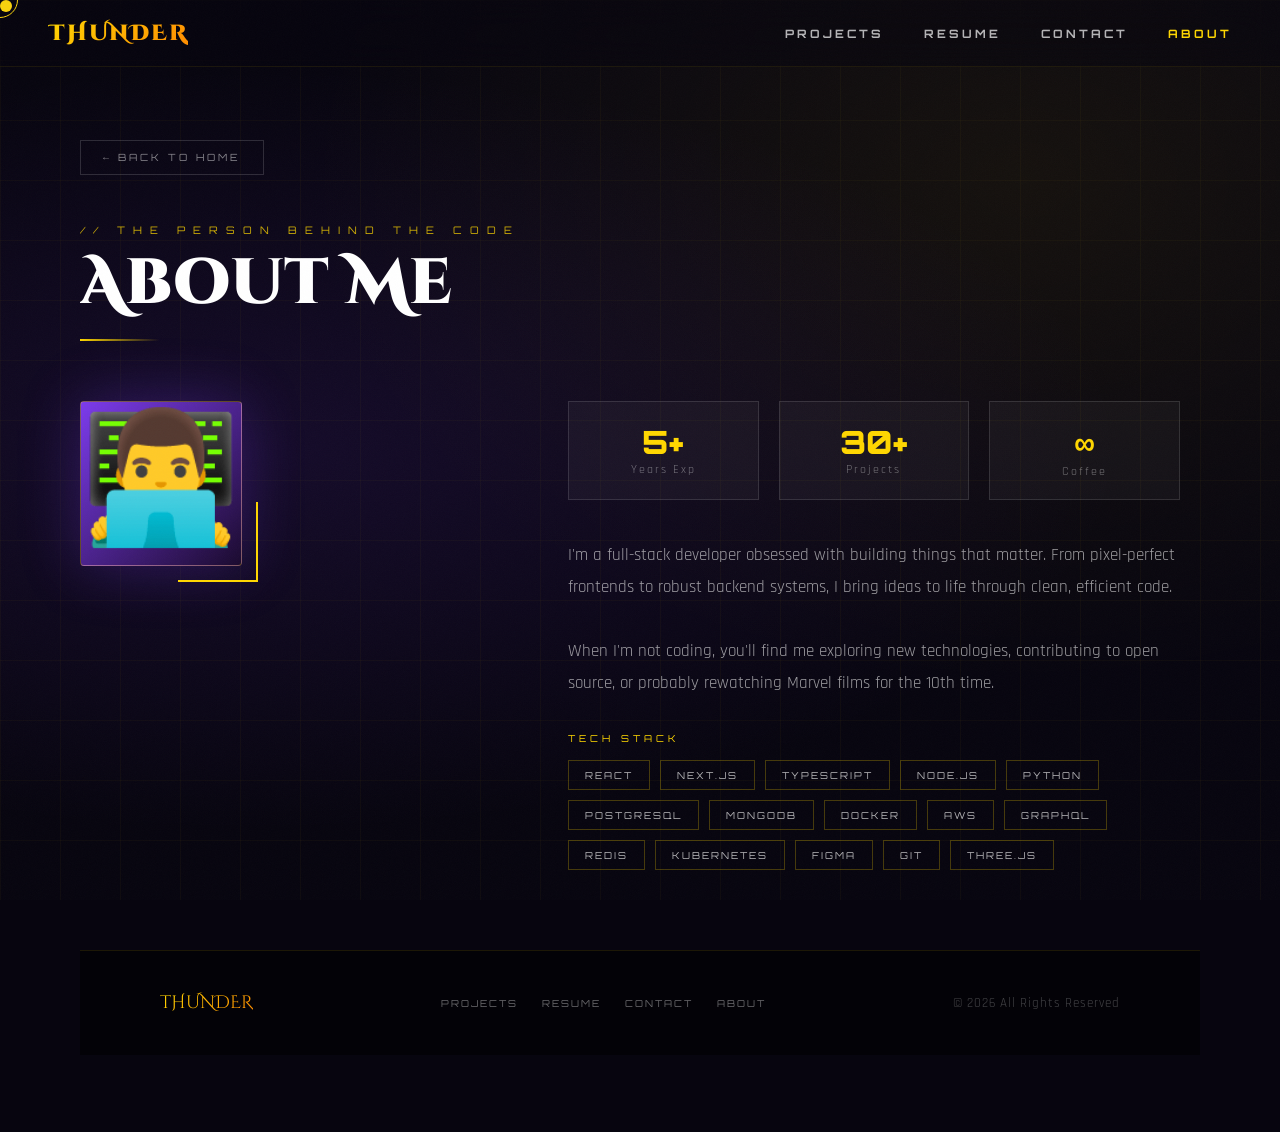
==== about.html @ c5c0a90f "change the name" ====
<!doctype html>
<html lang="en">
  <head>
    <meta charset="UTF-8" />
    <meta name="viewport" content="width=device-width, initial-scale=1.0" />
    <title>About | Amardeep Maurya</title>
    <link
      href="https://fonts.googleapis.com/css2?family=Cinzel+Decorative:wght@400;700;900&family=Rajdhani:wght@300;400;500;600;700&family=Orbitron:wght@400;700;900&display=swap"
      rel="stylesheet"
    />
    <link rel="stylesheet" href="style.css" />
  </head>

  <body>
    <div class="cursor" id="cursor"></div>
    <div class="cursor-ring" id="cursorRing"></div>

    <nav id="navbar" class="scrolled">
      <a href="index.html" class="nav-logo" style="text-decoration: none"
        >THUNDER</a
      >
      <ul class="nav-links visible" id="navLinks">
        <li><a href="projects.html">Projects</a></li>
        <li><a href="resume.html">Resume</a></li>
        <li><a href="contact.html">Contact</a></li>
        <li><a href="about.html" style="color: var(--gold)">About</a></li>
      </ul>
    </nav>

    <section
      id="section-about"
      class="page-section active"
      style="display: block; padding-top: 140px"
    >
      <div class="section-bg"></div>
      <a href="index.html" class="back-btn" style="text-decoration: none"
        >← Back to Home</a
      >
      <div class="section-header">
        <div class="section-eyebrow">// the person behind the code</div>
        <h1 class="section-title">About Me</h1>
        <div class="section-line"></div>
      </div>
      <div class="about-layout">
        <div>
          <div class="about-avatar-wrap">
            <div class="about-avatar">👨‍💻</div>
            <div class="about-avatar-deco"></div>
          </div>
        </div>
        <div>
          <div class="about-stats">
            <div class="stat-box">
              <div class="stat-number">5+</div>
              <div class="stat-label">Years Exp</div>
            </div>
            <div class="stat-box">
              <div class="stat-number">30+</div>
              <div class="stat-label">Projects</div>
            </div>
            <div class="stat-box">
              <div class="stat-number">∞</div>
              <div class="stat-label">Coffee</div>
            </div>
          </div>
          <p class="about-bio">
            I'm a full-stack developer obsessed with building things that
            matter. From pixel-perfect frontends to robust backend systems, I
            bring ideas to life through clean, efficient code.<br /><br />
            When I'm not coding, you'll find me exploring new technologies,
            contributing to open source, or probably rewatching Marvel films for
            the 10th time.
          </p>
          <div
            style="
              font-family: &quot;Orbitron&quot;, monospace;
              font-size: 0.6rem;
              letter-spacing: 4px;
              color: var(--gold);
              text-transform: uppercase;
              margin-bottom: 16px;
            "
          >
            Tech Stack
          </div>
          <div class="skills-grid">
            <span class="skill-pill">React</span>
            <span class="skill-pill">Next.js</span>
            <span class="skill-pill">TypeScript</span>
            <span class="skill-pill">Node.js</span>
            <span class="skill-pill">Python</span>
            <span class="skill-pill">PostgreSQL</span>
            <span class="skill-pill">MongoDB</span>
            <span class="skill-pill">Docker</span>
            <span class="skill-pill">AWS</span>
            <span class="skill-pill">GraphQL</span>
            <span class="skill-pill">Redis</span>
            <span class="skill-pill">Kubernetes</span>
            <span class="skill-pill">Figma</span>
            <span class="skill-pill">Git</span>
            <span class="skill-pill">Three.js</span>
          </div>
        </div>
      </div>
      <footer style="margin-top: 80px">
        <span class="footer-logo">THUNDER</span>
        <ul class="footer-links">
          <li><a href="projects.html">Projects</a></li>
          <li><a href="resume.html">Resume</a></li>
          <li><a href="contact.html">Contact</a></li>
          <li><a href="about.html">About</a></li>
        </ul>
        <span class="footer-copy">© 2026 All Rights Reserved</span>
      </footer>
    </section>

    <script src="script.js"></script>
  </body>
</html>
---- style.css ----
﻿
  :root {
    --gold: #ffd700;
    --blue: #4fc3f7;
    --purple: #7c3aed;
    --deep-purple: #1a0a2e;
    --red: #ff4444;
    --bg: #07050f;
    --glass: rgba(255,255,255,0.04);
    --glass-border: rgba(255,255,255,0.12);
  }

  * { margin: 0; padding: 0; box-sizing: border-box; }

  html { scroll-behavior: smooth; }

  body {
    background: var(--bg);
    color: #fff;
    font-family: 'Rajdhani', sans-serif;
    overflow-x: hidden;
    cursor: default;
  }

  /* ── CUSTOM CURSOR ── */
  .cursor {
    width: 12px; height: 12px;
    background: var(--gold);
    border-radius: 50%;
    position: fixed;
    pointer-events: none;
    z-index: 99999;
    transition: transform 0.1s;
    mix-blend-mode: difference;
  }
  .cursor-ring {
    width: 36px; height: 36px;
    border: 1px solid var(--gold);
    border-radius: 50%;
    position: fixed;
    pointer-events: none;
    z-index: 99998;
    transition: all 0.15s ease;
    mix-blend-mode: difference;
  }

  /* â”€â”€ NAVBAR â”€â”€ */
  nav {
    position: fixed;
    top: 0; left: 0; right: 0;
    z-index: 1000;
    display: flex;
    align-items: center;
    justify-content: space-between;
    padding: 18px 48px;
    background: rgba(7,5,15,0.5);
    backdrop-filter: blur(16px);
    border-bottom: 1px solid rgba(255,215,0,0.08);
    transition: all 0.4s;
  }
  nav.scrolled {
    background: rgba(7,5,15,0.92);
    border-bottom-color: rgba(255,215,0,0.2);
  }
  .nav-logo {
    font-family: 'Cinzel Decorative', serif;
    font-size: 1.4rem;
    font-weight: 900;
    background: linear-gradient(135deg, var(--gold), #ff8c00);
    -webkit-background-clip: text;
    -webkit-text-fill-color: transparent;
    letter-spacing: 2px;
    text-decoration: none;
  }
  .nav-links {
    display: flex;
    gap: 40px;
    list-style: none;
    opacity: 0;
    transition: opacity 0.8s ease;
  }
  .nav-links.visible { opacity: 1; }
  .nav-links a {
    font-family: 'Orbitron', monospace;
    font-size: 0.72rem;
    font-weight: 700;
    color: rgba(255,255,255,0.7);
    text-decoration: none;
    letter-spacing: 3px;
    text-transform: uppercase;
    position: relative;
    transition: color 0.3s;
  }
  .nav-links a::after {
    content: '';
    position: absolute;
    bottom: -4px; left: 0;
    width: 0; height: 1px;
    background: var(--gold);
    transition: width 0.3s;
  }
  .nav-links a:hover { color: var(--gold); }
  .nav-links a:hover::after { width: 100%; }

  /* â”€â”€ HERO SECTION â”€â”€ */
  #hero {
    position: relative;
    width: 100vw;
    height: 100vh;
    overflow: hidden;
    display: flex;
    align-items: center;
    justify-content: center;
  }

  /* Video layers */
  .video-layer {
    position: absolute;
    inset: 0;
    width: 100%;
    height: 100%;
    object-fit: cover;
    object-position: center;
  }
  #vid1 { z-index: 1; opacity: 1; transition: opacity 0.3s; }
  #vid2 { z-index: 2; opacity: 0; transition: opacity 0.3s; }

  /* Dark overlay on video */
  .hero-overlay {
    position: absolute;
    inset: 0;
    z-index: 3;
    background: linear-gradient(
      to bottom,
      rgba(7,5,15,0.3) 0%,
      rgba(7,5,15,0.1) 40%,
      rgba(7,5,15,0.6) 100%
    );
  }

  /* Lightning particles in background */
  #particles-canvas {
    position: absolute;
    inset: 0;
    z-index: 4;
    pointer-events: none;
    opacity: 0.4;
  }

  /* AWAKEN button */
  .awaken-wrap {
    position: absolute;
    z-index: 10;
    display: flex;
    flex-direction: column;
    align-items: center;
    gap: 20px;
    transition: opacity 0.5s, transform 0.5s;
  }
  .awaken-wrap.hidden {
    opacity: 0;
    pointer-events: none;
    transform: scale(0.9);
  }

  .awaken-btn {
    font-family: 'Cinzel Decorative', serif;
    font-size: 1.1rem;
    font-weight: 900;
    letter-spacing: 8px;
    text-transform: uppercase;
    color: var(--gold);
    background: transparent;
    border: 2px solid var(--gold);
    padding: 18px 52px;
    cursor: pointer;
    position: relative;
    overflow: hidden;
    transition: all 0.3s;
    clip-path: polygon(12px 0%, 100% 0%, calc(100% - 12px) 100%, 0% 100%);
  }
  .awaken-btn::before {
    content: '';
    position: absolute;
    inset: 0;
    background: var(--gold);
    transform: scaleX(0);
    transform-origin: left;
    transition: transform 0.3s ease;
    z-index: -1;
  }
  .awaken-btn:hover::before { transform: scaleX(1); }
  .awaken-btn:hover { color: #000; }

  /* Pulsing glow on button */
  @keyframes btnGlow {
    0%, 100% { box-shadow: 0 0 10px var(--gold), 0 0 30px rgba(255,215,0,0.3); }
    50% { box-shadow: 0 0 25px var(--gold), 0 0 60px rgba(255,215,0,0.5), 0 0 100px rgba(255,215,0,0.2); }
  }
  .awaken-btn { animation: btnGlow 2s ease-in-out infinite; }

  .awaken-label {
    font-family: 'Orbitron', monospace;
    font-size: 0.65rem;
    letter-spacing: 6px;
    color: rgba(255,255,255,0.4);
    text-transform: uppercase;
  }

  /* Screen flash overlay */
  #flash {
    position: fixed;
    inset: 0;
    z-index: 9999;
    background: white;
    opacity: 0;
    pointer-events: none;
    transition: opacity 0.05s;
  }

  /* Shockwave rings */
  .shockwave {
    position: absolute;
    z-index: 8;
    border-radius: 50%;
    border: 3px solid var(--gold);
    width: 10px; height: 10px;
    left: 50%; top: 70%;
    transform: translate(-50%, -50%) scale(0);
    opacity: 1;
    pointer-events: none;
  }

  /* â”€â”€ NAVIGATION BOXES â”€â”€ */
  #nav-boxes {
    position: absolute;
    z-index: 9;
    display: grid;
    grid-template-columns: 1fr 1fr;
    gap: 20px;
    padding: 20px;
    max-width: 680px;
    width: 90%;
    opacity: 0;
    transform: scale(0.6);
    pointer-events: none;
    transition: all 0s;
  }
  #nav-boxes.revealed {
    opacity: 1;
    transform: scale(1);
    pointer-events: all;
    transition: opacity 0.6s ease, transform 0.6s cubic-bezier(0.34,1.56,0.64,1);
  }

  .nav-box {
    background: rgba(7,5,15,0.7);
    border: 1px solid rgba(255,215,0,0.25);
    backdrop-filter: blur(20px);
    padding: 36px 24px;
    display: flex;
    flex-direction: column;
    align-items: center;
    gap: 16px;
    cursor: pointer;
    position: relative;
    overflow: hidden;
    clip-path: polygon(16px 0%, 100% 0%, calc(100% - 16px) 100%, 0% 100%);
    transition: all 0.3s ease;
    transform: translateY(0) scale(1);
    opacity: 0;
  }
  .nav-box.pop {
    opacity: 1;
    animation: boxPop 0.5s cubic-bezier(0.34,1.56,0.64,1) forwards;
  }
  @keyframes boxPop {
    0% { transform: scale(0) rotate(-10deg); opacity: 0; }
    60% { transform: scale(1.08) rotate(2deg); opacity: 1; }
    100% { transform: scale(1) rotate(0deg); opacity: 1; }
  }
  .nav-box::before {
    content: '';
    position: absolute;
    inset: 0;
    background: linear-gradient(135deg, rgba(255,215,0,0.08), transparent);
    opacity: 0;
    transition: opacity 0.3s;
  }
  .nav-box:hover::before { opacity: 1; }
  .nav-box:hover {
    border-color: var(--gold);
    box-shadow: 0 0 30px rgba(255,215,0,0.2), inset 0 0 30px rgba(255,215,0,0.05);
    transform: translateY(-4px) scale(1.02);
  }
  .nav-box:active { transform: scale(0.97); }

  .box-icon {
    font-size: 2.4rem;
    filter: drop-shadow(0 0 8px var(--gold));
  }
  .box-title {
    font-family: 'Cinzel Decorative', serif;
    font-size: 1rem;
    font-weight: 700;
    letter-spacing: 3px;
    color: var(--gold);
    text-transform: uppercase;
  }
  .box-desc {
    font-family: 'Rajdhani', sans-serif;
    font-size: 0.8rem;
    color: rgba(255,255,255,0.45);
    letter-spacing: 1px;
    text-align: center;
  }

  /* Corner accents on boxes */
  .nav-box .corner {
    position: absolute;
    width: 12px; height: 12px;
    border-color: var(--gold);
    border-style: solid;
    opacity: 0.6;
  }
  .nav-box .corner.tl { top: 6px; left: 6px; border-width: 2px 0 0 2px; }
  .nav-box .corner.br { bottom: 6px; right: 6px; border-width: 0 2px 2px 0; }

  /* â”€â”€ PAGE SECTIONS â”€â”€ */
  .page-section {
    display: none;
    min-height: 100vh;
    padding: 120px 80px 80px;
    position: relative;
  }
  .page-section.active { display: block; }

  .section-bg {
    position: fixed;
    inset: 0;
    z-index: -1;
    background: radial-gradient(ellipse at 20% 50%, rgba(124,58,237,0.12) 0%, transparent 60%),
                radial-gradient(ellipse at 80% 20%, rgba(255,215,0,0.06) 0%, transparent 50%),
                var(--bg);
  }

  /* Grid lines background */
  .section-bg::before {
    content: '';
    position: absolute;
    inset: 0;
    background-image:
      linear-gradient(rgba(255,215,0,0.03) 1px, transparent 1px),
      linear-gradient(90deg, rgba(255,215,0,0.03) 1px, transparent 1px);
    background-size: 60px 60px;
  }

  .section-header {
    margin-bottom: 60px;
  }
  .section-eyebrow {
    font-family: 'Orbitron', monospace;
    font-size: 0.65rem;
    letter-spacing: 8px;
    color: var(--gold);
    text-transform: uppercase;
    margin-bottom: 12px;
    opacity: 0.8;
  }
  .section-title {
    font-family: 'Cinzel Decorative', serif;
    font-size: clamp(2rem, 5vw, 4rem);
    font-weight: 900;
    background: linear-gradient(135deg, #fff 40%, rgba(255,255,255,0.4));
    -webkit-background-clip: text;
    -webkit-text-fill-color: transparent;
    line-height: 1.1;
  }
  .section-line {
    width: 80px; height: 2px;
    background: linear-gradient(90deg, var(--gold), transparent);
    margin-top: 20px;
  }

  /* â”€â”€ PROJECTS â”€â”€ */
  .projects-grid {
    display: grid;
    grid-template-columns: repeat(auto-fill, minmax(320px, 1fr));
    gap: 28px;
  }
  .project-card {
    background: var(--glass);
    border: 1px solid var(--glass-border);
    padding: 32px;
    position: relative;
    overflow: hidden;
    transition: all 0.3s ease;
    clip-path: polygon(0 0, calc(100% - 20px) 0, 100% 20px, 100% 100%, 20px 100%, 0 calc(100% - 20px));
  }
  .project-card::before {
    content: '';
    position: absolute;
    top: 0; left: 0;
    width: 100%; height: 3px;
    background: linear-gradient(90deg, var(--gold), var(--purple));
    transform: scaleX(0);
    transform-origin: left;
    transition: transform 0.4s;
  }
  .project-card:hover::before { transform: scaleX(1); }
  .project-card:hover {
    border-color: rgba(255,215,0,0.3);
    transform: translateY(-6px);
    box-shadow: 0 20px 40px rgba(0,0,0,0.4), 0 0 30px rgba(255,215,0,0.08);
  }
  .project-number {
    font-family: 'Orbitron', monospace;
    font-size: 0.6rem;
    color: var(--gold);
    opacity: 0.5;
    letter-spacing: 3px;
    margin-bottom: 16px;
  }
  .project-name {
    font-family: 'Cinzel Decorative', serif;
    font-size: 1.1rem;
    color: #fff;
    margin-bottom: 12px;
  }
  .project-desc {
    font-size: 0.95rem;
    color: rgba(255,255,255,0.55);
    line-height: 1.7;
    margin-bottom: 20px;
  }
  .tech-tags {
    display: flex; flex-wrap: wrap; gap: 8px;
    margin-bottom: 24px;
  }
  .tech-tag {
    font-family: 'Orbitron', monospace;
    font-size: 0.58rem;
    letter-spacing: 2px;
    padding: 5px 12px;
    border: 1px solid rgba(255,215,0,0.3);
    color: var(--gold);
    text-transform: uppercase;
  }
  .project-links { display: flex; gap: 12px; }
  .btn-link {
    font-family: 'Orbitron', monospace;
    font-size: 0.6rem;
    letter-spacing: 2px;
    padding: 10px 20px;
    border: 1px solid rgba(255,255,255,0.2);
    color: rgba(255,255,255,0.7);
    text-decoration: none;
    text-transform: uppercase;
    transition: all 0.3s;
    cursor: pointer;
    background: none;
  }
  .btn-link:hover { border-color: var(--gold); color: var(--gold); }
  .btn-link.primary { border-color: var(--gold); color: var(--gold); background: rgba(255,215,0,0.05); }

  /* â”€â”€ RESUME â”€â”€ */
  .resume-layout {
    display: grid;
    grid-template-columns: 1fr 2fr;
    gap: 48px;
    max-width: 1100px;
  }
  .resume-sidebar {}
  .resume-avatar {
    width: 140px; height: 140px;
    border-radius: 50%;
    border: 2px solid var(--gold);
    background: linear-gradient(135deg, var(--purple), var(--deep-purple));
    display: flex; align-items: center; justify-content: center;
    font-size: 3rem;
    margin-bottom: 24px;
    box-shadow: 0 0 30px rgba(255,215,0,0.2);
  }
  .resume-name {
    font-family: 'Cinzel Decorative', serif;
    font-size: 1.4rem;
    margin-bottom: 6px;
  }
  .resume-role {
    font-size: 0.85rem;
    color: var(--gold);
    letter-spacing: 3px;
    text-transform: uppercase;
    font-family: 'Orbitron', monospace;
    margin-bottom: 24px;
  }
  .skill-bar-wrap { margin-bottom: 32px; }
  .skill-bar-label {
    display: flex; justify-content: space-between;
    font-size: 0.82rem; margin-bottom: 6px;
    color: rgba(255,255,255,0.7);
    letter-spacing: 1px;
  }
  .skill-bar {
    height: 3px;
    background: rgba(255,255,255,0.08);
    position: relative;
    overflow: hidden;
  }
  .skill-bar-fill {
    position: absolute;
    left: 0; top: 0; bottom: 0;
    background: linear-gradient(90deg, var(--gold), var(--purple));
    transition: width 1.5s ease;
  }
  .resume-section { margin-bottom: 40px; }
  .resume-section-title {
    font-family: 'Orbitron', monospace;
    font-size: 0.65rem;
    letter-spacing: 5px;
    color: var(--gold);
    text-transform: uppercase;
    margin-bottom: 20px;
    padding-bottom: 10px;
    border-bottom: 1px solid rgba(255,215,0,0.15);
  }
  .timeline-item { margin-bottom: 28px; padding-left: 20px; border-left: 1px solid rgba(255,215,0,0.2); position: relative; }
  .timeline-item::before {
    content: '';
    position: absolute;
    left: -4px; top: 6px;
    width: 7px; height: 7px;
    background: var(--gold);
    border-radius: 50%;
  }
  .timeline-date { font-size: 0.72rem; color: var(--gold); letter-spacing: 2px; font-family: 'Orbitron', monospace; margin-bottom: 4px; }
  .timeline-title { font-family: 'Cinzel Decorative', serif; font-size: 0.95rem; margin-bottom: 4px; }
  .timeline-sub { font-size: 0.82rem; color: rgba(255,255,255,0.45); margin-bottom: 8px; }
  .timeline-desc { font-size: 0.88rem; color: rgba(255,255,255,0.6); line-height: 1.6; }
  .download-btn {
    display: inline-flex;
    align-items: center;
    gap: 10px;
    font-family: 'Orbitron', monospace;
    font-size: 0.65rem;
    letter-spacing: 3px;
    color: #000;
    background: var(--gold);
    border: none;
    padding: 14px 32px;
    cursor: pointer;
    text-transform: uppercase;
    transition: all 0.3s;
    clip-path: polygon(10px 0%, 100% 0%, calc(100% - 10px) 100%, 0% 100%);
    margin-bottom: 40px;
  }
  .download-btn:hover { background: #fff; transform: translateY(-2px); }

  /* â”€â”€ CONTACT â”€â”€ */
  .contact-layout {
    display: grid;
    grid-template-columns: 1fr 1fr;
    gap: 60px;
    max-width: 1000px;
  }
  .contact-info-title {
    font-family: 'Cinzel Decorative', serif;
    font-size: 1.6rem;
    margin-bottom: 16px;
  }
  .contact-info-text {
    font-size: 1rem;
    color: rgba(255,255,255,0.55);
    line-height: 1.8;
    margin-bottom: 36px;
  }
  .contact-item {
    display: flex; align-items: center; gap: 16px;
    margin-bottom: 20px;
    padding: 16px 20px;
    background: var(--glass);
    border: 1px solid var(--glass-border);
    transition: border-color 0.3s;
  }
  .contact-item:hover { border-color: rgba(255,215,0,0.3); }
  .contact-item-icon { font-size: 1.4rem; }
  .contact-item-text { font-size: 0.9rem; color: rgba(255,255,255,0.7); }

  .form-group { margin-bottom: 20px; }
  .form-label {
    display: block;
    font-family: 'Orbitron', monospace;
    font-size: 0.6rem;
    letter-spacing: 3px;
    color: var(--gold);
    text-transform: uppercase;
    margin-bottom: 8px;
  }
  .form-input, .form-textarea {
    width: 100%;
    background: rgba(255,255,255,0.03);
    border: 1px solid rgba(255,255,255,0.1);
    color: #fff;
    padding: 14px 18px;
    font-family: 'Rajdhani', sans-serif;
    font-size: 1rem;
    outline: none;
    transition: border-color 0.3s, box-shadow 0.3s;
    resize: none;
  }
  .form-input:focus, .form-textarea:focus {
    border-color: var(--gold);
    box-shadow: 0 0 15px rgba(255,215,0,0.1);
  }
  .form-textarea { height: 140px; }
  .submit-btn {
    width: 100%;
    font-family: 'Orbitron', monospace;
    font-size: 0.7rem;
    letter-spacing: 4px;
    color: #000;
    background: var(--gold);
    border: none;
    padding: 16px;
    cursor: pointer;
    text-transform: uppercase;
    transition: all 0.3s;
  }
  .submit-btn:hover { background: #fff; letter-spacing: 6px; }
  .success-msg {
    display: none;
    text-align: center;
    padding: 20px;
    border: 1px solid var(--gold);
    color: var(--gold);
    font-family: 'Orbitron', monospace;
    font-size: 0.75rem;
    letter-spacing: 3px;
    margin-top: 16px;
  }

  /* â”€â”€ ABOUT â”€â”€ */
  .about-layout {
    display: grid;
    grid-template-columns: 1fr 1.5fr;
    gap: 80px;
    max-width: 1100px;
    align-items: start;
  }
  .about-avatar-wrap {
    position: relative;
    display: inline-block;
  }
  .about-avatar {
    width: 100%;
    max-width: 320px;
    aspect-ratio: 1;
    border-radius: 4px;
    background: linear-gradient(135deg, var(--purple) 0%, var(--deep-purple) 100%);
    border: 1px solid rgba(255,215,0,0.3);
    display: flex; align-items: center; justify-content: center;
    font-size: 8rem;
    box-shadow: 0 0 60px rgba(124,58,237,0.3);
  }
  .about-avatar-deco {
    position: absolute;
    bottom: -16px; right: -16px;
    width: 80px; height: 80px;
    border-right: 2px solid var(--gold);
    border-bottom: 2px solid var(--gold);
  }
  .about-bio {
    font-size: 1.05rem;
    color: rgba(255,255,255,0.6);
    line-height: 1.9;
    margin-bottom: 32px;
  }
  .about-stats {
    display: grid;
    grid-template-columns: repeat(3, 1fr);
    gap: 20px;
    margin-bottom: 40px;
  }
  .stat-box {
    text-align: center;
    padding: 20px;
    background: var(--glass);
    border: 1px solid var(--glass-border);
  }
  .stat-number {
    font-family: 'Orbitron', monospace;
    font-size: 2rem;
    font-weight: 900;
    color: var(--gold);
  }
  .stat-label { font-size: 0.75rem; color: rgba(255,255,255,0.4); letter-spacing: 2px; }
  .skills-grid {
    display: flex; flex-wrap: wrap; gap: 10px;
  }
  .skill-pill {
    font-family: 'Orbitron', monospace;
    font-size: 0.6rem;
    letter-spacing: 2px;
    padding: 8px 16px;
    border: 1px solid rgba(255,215,0,0.25);
    color: rgba(255,255,255,0.7);
    text-transform: uppercase;
    transition: all 0.3s;
  }
  .skill-pill:hover { border-color: var(--gold); color: var(--gold); background: rgba(255,215,0,0.05); }

  /* â”€â”€ FOOTER â”€â”€ */
  footer {
    background: rgba(0,0,0,0.5);
    border-top: 1px solid rgba(255,215,0,0.1);
    padding: 40px 80px;
    display: flex;
    align-items: center;
    justify-content: space-between;
    flex-wrap: wrap;
    gap: 20px;
  }
  .footer-logo {
    font-family: 'Cinzel Decorative', serif;
    font-size: 1.1rem;
    background: linear-gradient(135deg, var(--gold), #ff8c00);
    -webkit-background-clip: text;
    -webkit-text-fill-color: transparent;
  }
  .footer-links { display: flex; gap: 24px; list-style: none; }
  .footer-links a {
    font-family: 'Orbitron', monospace;
    font-size: 0.6rem;
    letter-spacing: 2px;
    color: rgba(255,255,255,0.4);
    text-decoration: none;
    text-transform: uppercase;
    transition: color 0.3s;
    cursor: pointer;
  }
  .footer-links a:hover { color: var(--gold); }
  .footer-copy {
    font-size: 0.8rem;
    color: rgba(255,255,255,0.25);
    letter-spacing: 1px;
  }

  /* â”€â”€ BACK BUTTON â”€â”€ */
  .back-btn {
    display: inline-flex;
    align-items: center;
    gap: 10px;
    font-family: 'Orbitron', monospace;
    font-size: 0.62rem;
    letter-spacing: 3px;
    color: rgba(255,255,255,0.5);
    background: none;
    border: 1px solid rgba(255,255,255,0.15);
    padding: 10px 22px;
    cursor: pointer;
    text-transform: uppercase;
    transition: all 0.3s;
    margin-bottom: 48px;
  }
  .back-btn:hover { color: var(--gold); border-color: var(--gold); }

  /* â”€â”€ SCROLL BAR â”€â”€ */
  ::-webkit-scrollbar { width: 4px; }
  ::-webkit-scrollbar-track { background: var(--bg); }
  ::-webkit-scrollbar-thumb { background: var(--gold); }

  /* â”€â”€ RESPONSIVE â”€â”€ */
  @media (max-width: 768px) {
    nav { padding: 16px 20px; }
    .nav-links { gap: 20px; }
    .nav-links a { font-size: 0.6rem; letter-spacing: 2px; }
    #nav-boxes { max-width: 360px; gap: 12px; }
    .nav-box { padding: 24px 16px; }
    .box-title { font-size: 0.8rem; }
    .page-section { padding: 100px 24px 60px; }
    .resume-layout, .contact-layout, .about-layout { grid-template-columns: 1fr; }
    footer { flex-direction: column; text-align: center; padding: 30px 24px; }
  }

  /* Grain overlay */
  body::after {
    content: '';
    position: fixed;
    inset: 0;
    z-index: 9990;
    pointer-events: none;
    opacity: 0.025;
    background-image: url("data:image/svg+xml,%3Csvg viewBox='0 0 256 256' xmlns='http://www.w3.org/2000/svg'%3E%3Cfilter id='noise'%3E%3CfeTurbulence type='fractalNoise' baseFrequency='0.9' numOctaves='4' stitchTiles='stitch'/%3E%3C/filter%3E%3Crect width='100%25' height='100%25' filter='url(%23noise)' opacity='1'/%3E%3C/svg%3E");
    background-size: 200px 200px;
  }
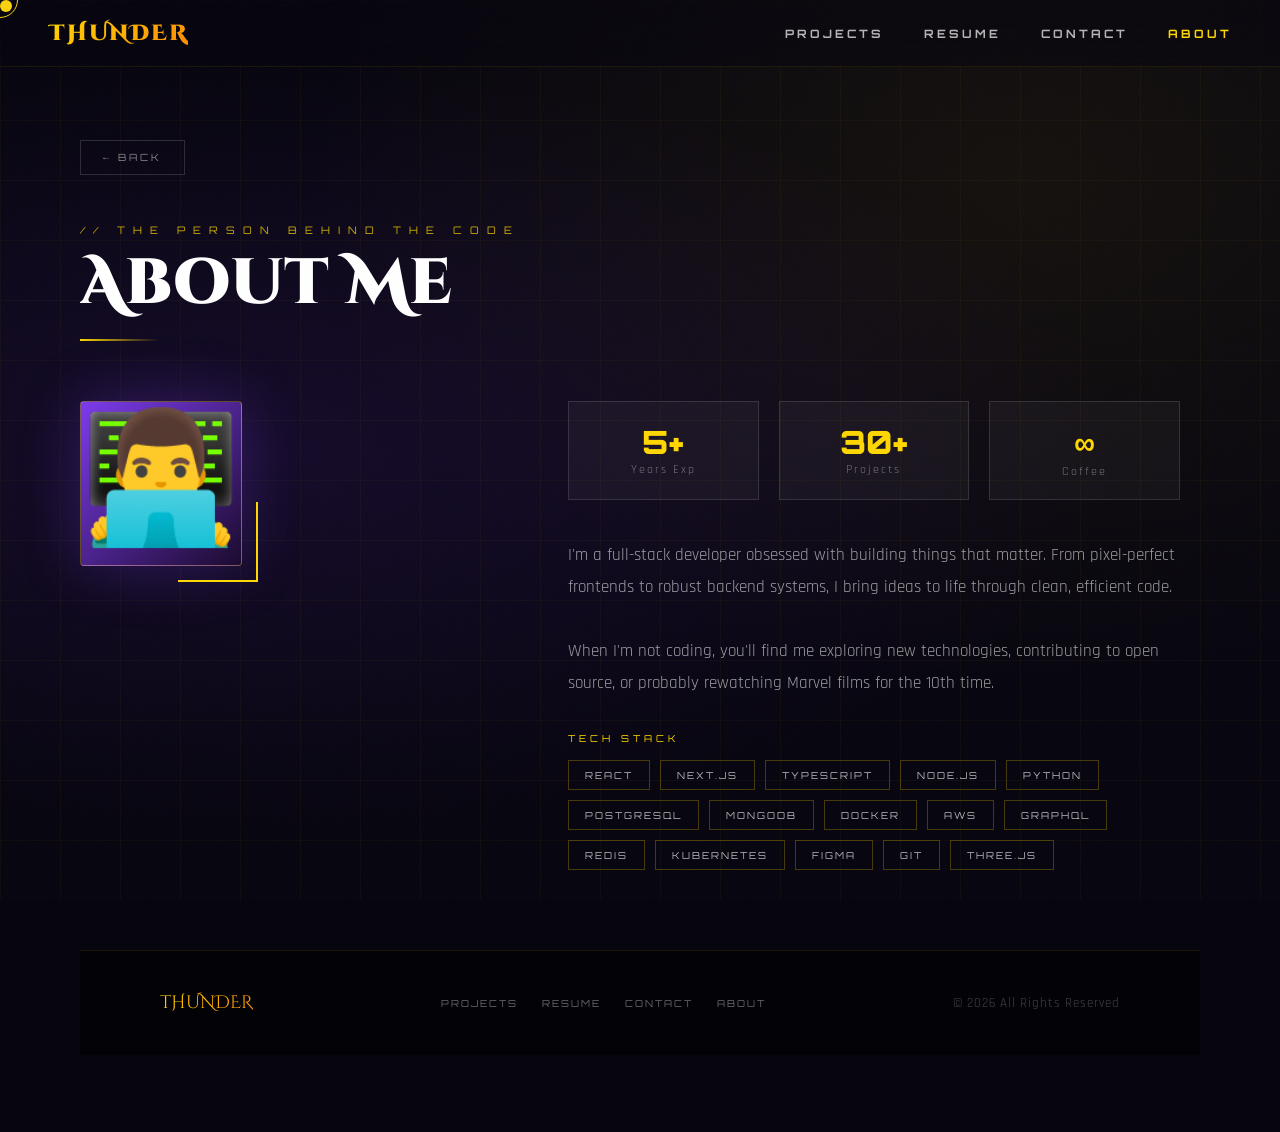
==== commit 8d4079bf: "fixed the back button" ====
--- a/about.html
+++ b/about.html
@@ -1,119 +1,111 @@
 <!doctype html>
 <html lang="en">
-  <head>
-    <meta charset="UTF-8" />
-    <meta name="viewport" content="width=device-width, initial-scale=1.0" />
-    <title>About | Amardeep Maurya</title>
-    <link
-      href="https://fonts.googleapis.com/css2?family=Cinzel+Decorative:wght@400;700;900&family=Rajdhani:wght@300;400;500;600;700&family=Orbitron:wght@400;700;900&display=swap"
-      rel="stylesheet"
-    />
-    <link rel="stylesheet" href="style.css" />
-  </head>
 
-  <body>
-    <div class="cursor" id="cursor"></div>
-    <div class="cursor-ring" id="cursorRing"></div>
+<head>
+  <meta charset="UTF-8" />
+  <meta name="viewport" content="width=device-width, initial-scale=1.0" />
+  <title>About | Amardeep Maurya</title>
+  <link
+    href="https://fonts.googleapis.com/css2?family=Cinzel+Decorative:wght@400;700;900&family=Rajdhani:wght@300;400;500;600;700&family=Orbitron:wght@400;700;900&display=swap"
+    rel="stylesheet" />
+  <link rel="stylesheet" href="style.css" />
+</head>
 
-    <nav id="navbar" class="scrolled">
-      <a href="index.html" class="nav-logo" style="text-decoration: none"
-        >THUNDER</a
-      >
-      <ul class="nav-links visible" id="navLinks">
-        <li><a href="projects.html">Projects</a></li>
-        <li><a href="resume.html">Resume</a></li>
-        <li><a href="contact.html">Contact</a></li>
-        <li><a href="about.html" style="color: var(--gold)">About</a></li>
-      </ul>
-    </nav>
+<body>
+  <div class="cursor" id="cursor"></div>
+  <div class="cursor-ring" id="cursorRing"></div>
 
-    <section
-      id="section-about"
-      class="page-section active"
-      style="display: block; padding-top: 140px"
-    >
-      <div class="section-bg"></div>
-      <a href="index.html" class="back-btn" style="text-decoration: none"
-        >← Back to Home</a
-      >
-      <div class="section-header">
-        <div class="section-eyebrow">// the person behind the code</div>
-        <h1 class="section-title">About Me</h1>
-        <div class="section-line"></div>
+  <nav id="navbar" class="scrolled">
+    <a href="index.html" class="nav-logo" style="text-decoration: none">THUNDER</a>
+    <ul class="nav-links visible" id="navLinks">
+      <li><a href="projects.html">Projects</a></li>
+      <li><a href="resume.html">Resume</a></li>
+      <li><a href="contact.html">Contact</a></li>
+      <li><a href="about.html" style="color: var(--gold)">About</a></li>
+    </ul>
+  </nav>
+
+  <section id="section-about" class="page-section active" style="display: block; padding-top: 140px">
+    <div class="section-bg"></div>
+    <a href="index.html" onclick="history.back(); return false;" class="back-btn" style="text-decoration: none">←
+      Back</a>
+    <div class="section-header">
+      <div class="section-eyebrow">// the person behind the code</div>
+      <h1 class="section-title">About Me</h1>
+      <div class="section-line"></div>
+    </div>
+    <div class="about-layout">
+      <div>
+        <div class="about-avatar-wrap">
+          <div class="about-avatar">👨‍💻</div>
+          <div class="about-avatar-deco"></div>
+        </div>
       </div>
-      <div class="about-layout">
-        <div>
-          <div class="about-avatar-wrap">
-            <div class="about-avatar">👨‍💻</div>
-            <div class="about-avatar-deco"></div>
+      <div>
+        <div class="about-stats">
+          <div class="stat-box">
+            <div class="stat-number">5+</div>
+            <div class="stat-label">Years Exp</div>
+          </div>
+          <div class="stat-box">
+            <div class="stat-number">30+</div>
+            <div class="stat-label">Projects</div>
+          </div>
+          <div class="stat-box">
+            <div class="stat-number">∞</div>
+            <div class="stat-label">Coffee</div>
           </div>
         </div>
-        <div>
-          <div class="about-stats">
-            <div class="stat-box">
-              <div class="stat-number">5+</div>
-              <div class="stat-label">Years Exp</div>
-            </div>
-            <div class="stat-box">
-              <div class="stat-number">30+</div>
-              <div class="stat-label">Projects</div>
-            </div>
-            <div class="stat-box">
-              <div class="stat-number">∞</div>
-              <div class="stat-label">Coffee</div>
-            </div>
-          </div>
-          <p class="about-bio">
-            I'm a full-stack developer obsessed with building things that
-            matter. From pixel-perfect frontends to robust backend systems, I
-            bring ideas to life through clean, efficient code.<br /><br />
-            When I'm not coding, you'll find me exploring new technologies,
-            contributing to open source, or probably rewatching Marvel films for
-            the 10th time.
-          </p>
-          <div
-            style="
+        <p class="about-bio">
+          I'm a full-stack developer obsessed with building things that
+          matter. From pixel-perfect frontends to robust backend systems, I
+          bring ideas to life through clean, efficient code.<br /><br />
+          When I'm not coding, you'll find me exploring new technologies,
+          contributing to open source, or probably rewatching Marvel films for
+          the 10th time.
+        </p>
+        <div style="
               font-family: &quot;Orbitron&quot;, monospace;
               font-size: 0.6rem;
               letter-spacing: 4px;
               color: var(--gold);
               text-transform: uppercase;
               margin-bottom: 16px;
-            "
-          >
-            Tech Stack
-          </div>
-          <div class="skills-grid">
-            <span class="skill-pill">React</span>
-            <span class="skill-pill">Next.js</span>
-            <span class="skill-pill">TypeScript</span>
-            <span class="skill-pill">Node.js</span>
-            <span class="skill-pill">Python</span>
-            <span class="skill-pill">PostgreSQL</span>
-            <span class="skill-pill">MongoDB</span>
-            <span class="skill-pill">Docker</span>
-            <span class="skill-pill">AWS</span>
-            <span class="skill-pill">GraphQL</span>
-            <span class="skill-pill">Redis</span>
-            <span class="skill-pill">Kubernetes</span>
-            <span class="skill-pill">Figma</span>
-            <span class="skill-pill">Git</span>
-            <span class="skill-pill">Three.js</span>
-          </div>
+            ">
+          Tech Stack
+        </div>
+        <div class="skills-grid">
+          <span class="skill-pill">React</span>
+          <span class="skill-pill">Next.js</span>
+          <span class="skill-pill">TypeScript</span>
+          <span class="skill-pill">Node.js</span>
+          <span class="skill-pill">Python</span>
+          <span class="skill-pill">PostgreSQL</span>
+          <span class="skill-pill">MongoDB</span>
+          <span class="skill-pill">Docker</span>
+          <span class="skill-pill">AWS</span>
+          <span class="skill-pill">GraphQL</span>
+          <span class="skill-pill">Redis</span>
+          <span class="skill-pill">Kubernetes</span>
+          <span class="skill-pill">Figma</span>
+          <span class="skill-pill">Git</span>
+          <span class="skill-pill">Three.js</span>
         </div>
       </div>
-      <footer style="margin-top: 80px">
-        <span class="footer-logo">THUNDER</span>
-        <ul class="footer-links">
-          <li><a href="projects.html">Projects</a></li>
-          <li><a href="resume.html">Resume</a></li>
-          <li><a href="contact.html">Contact</a></li>
-          <li><a href="about.html">About</a></li>
-        </ul>
-        <span class="footer-copy">© 2026 All Rights Reserved</span>
-      </footer>
-    </section>
+    </div>
+    <footer style="margin-top: 80px">
+      <span class="footer-logo">THUNDER</span>
+      <ul class="footer-links">
+        <li><a href="projects.html">Projects</a></li>
+        <li><a href="resume.html">Resume</a></li>
+        <li><a href="contact.html">Contact</a></li>
+        <li><a href="about.html">About</a></li>
+      </ul>
+      <span class="footer-copy">© 2026 All Rights Reserved</span>
+    </footer>
+  </section>
 
-    <script src="script.js"></script>
-  </body>
-</html>
+  <script src="script.js"></script>
+</body>
+
+</html>
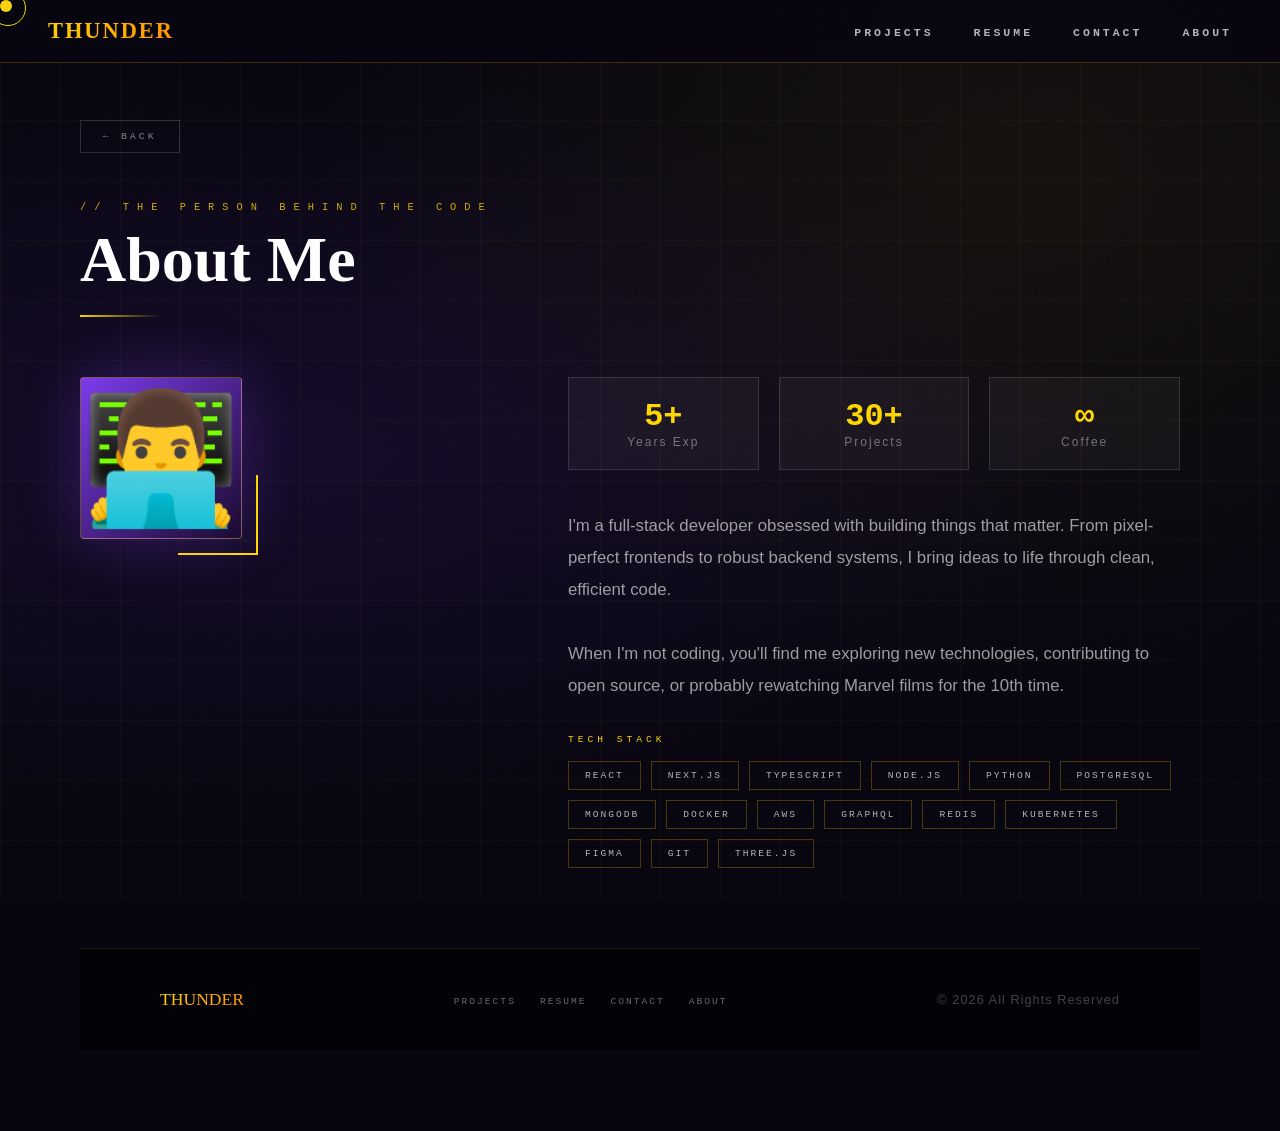
==== commit a8906724: "modified" ====
--- a/about.html
+++ b/about.html
@@ -1,111 +1,108 @@
 <!doctype html>
 <html lang="en">
+  <head>
+    <meta charset="UTF-8" />
+    <meta name="viewport" content="width=device-width, initial-scale=1.0" />
+    <meta
+      http-equiv="Content-Security-Policy"
+      content="default-src 'self'; script-src 'self'; style-src 'self' https://fonts.googleapis.com; font-src 'self' https://fonts.gstatic.com; img-src 'self' data: https:; media-src 'self'; connect-src 'self'; form-action 'self' https://formsubmit.co; object-src 'none'; base-uri 'self'; frame-ancestors 'none'; upgrade-insecure-requests"
+    />
+    <meta
+      name="description"
+      content="Learn more about Amardeep Maurya, a full-stack developer focused on clean architecture, performance, and modern web experiences."
+    />
+    <title>About | Amardeep Maurya</title>
+    <link
+      href="https://fonts.googleapis.com/css2?family=Cinzel+Decorative:wght@400;700;900&family=Rajdhani:wght@300;400;500;600;700&family=Orbitron:wght@400;700;900&display=swap"
+      rel="stylesheet"
+    />
+    <link rel="stylesheet" href="style.css" />
+  </head>
 
-<head>
-  <meta charset="UTF-8" />
-  <meta name="viewport" content="width=device-width, initial-scale=1.0" />
-  <title>About | Amardeep Maurya</title>
-  <link
-    href="https://fonts.googleapis.com/css2?family=Cinzel+Decorative:wght@400;700;900&family=Rajdhani:wght@300;400;500;600;700&family=Orbitron:wght@400;700;900&display=swap"
-    rel="stylesheet" />
-  <link rel="stylesheet" href="style.css" />
-</head>
+  <body>
+    <div class="cursor" id="cursor"></div>
+    <div class="cursor-ring" id="cursorRing"></div>
 
-<body>
-  <div class="cursor" id="cursor"></div>
-  <div class="cursor-ring" id="cursorRing"></div>
-
-  <nav id="navbar" class="scrolled">
-    <a href="index.html" class="nav-logo" style="text-decoration: none">THUNDER</a>
-    <ul class="nav-links visible" id="navLinks">
-      <li><a href="projects.html">Projects</a></li>
-      <li><a href="resume.html">Resume</a></li>
-      <li><a href="contact.html">Contact</a></li>
-      <li><a href="about.html" style="color: var(--gold)">About</a></li>
-    </ul>
-  </nav>
-
-  <section id="section-about" class="page-section active" style="display: block; padding-top: 140px">
-    <div class="section-bg"></div>
-    <a href="index.html" onclick="history.back(); return false;" class="back-btn" style="text-decoration: none">←
-      Back</a>
-    <div class="section-header">
-      <div class="section-eyebrow">// the person behind the code</div>
-      <h1 class="section-title">About Me</h1>
-      <div class="section-line"></div>
-    </div>
-    <div class="about-layout">
-      <div>
-        <div class="about-avatar-wrap">
-          <div class="about-avatar">👨‍💻</div>
-          <div class="about-avatar-deco"></div>
-        </div>
-      </div>
-      <div>
-        <div class="about-stats">
-          <div class="stat-box">
-            <div class="stat-number">5+</div>
-            <div class="stat-label">Years Exp</div>
-          </div>
-          <div class="stat-box">
-            <div class="stat-number">30+</div>
-            <div class="stat-label">Projects</div>
-          </div>
-          <div class="stat-box">
-            <div class="stat-number">∞</div>
-            <div class="stat-label">Coffee</div>
-          </div>
-        </div>
-        <p class="about-bio">
-          I'm a full-stack developer obsessed with building things that
-          matter. From pixel-perfect frontends to robust backend systems, I
-          bring ideas to life through clean, efficient code.<br /><br />
-          When I'm not coding, you'll find me exploring new technologies,
-          contributing to open source, or probably rewatching Marvel films for
-          the 10th time.
-        </p>
-        <div style="
-              font-family: &quot;Orbitron&quot;, monospace;
-              font-size: 0.6rem;
-              letter-spacing: 4px;
-              color: var(--gold);
-              text-transform: uppercase;
-              margin-bottom: 16px;
-            ">
-          Tech Stack
-        </div>
-        <div class="skills-grid">
-          <span class="skill-pill">React</span>
-          <span class="skill-pill">Next.js</span>
-          <span class="skill-pill">TypeScript</span>
-          <span class="skill-pill">Node.js</span>
-          <span class="skill-pill">Python</span>
-          <span class="skill-pill">PostgreSQL</span>
-          <span class="skill-pill">MongoDB</span>
-          <span class="skill-pill">Docker</span>
-          <span class="skill-pill">AWS</span>
-          <span class="skill-pill">GraphQL</span>
-          <span class="skill-pill">Redis</span>
-          <span class="skill-pill">Kubernetes</span>
-          <span class="skill-pill">Figma</span>
-          <span class="skill-pill">Git</span>
-          <span class="skill-pill">Three.js</span>
-        </div>
-      </div>
-    </div>
-    <footer style="margin-top: 80px">
-      <span class="footer-logo">THUNDER</span>
-      <ul class="footer-links">
+    <nav id="navbar" class="scrolled">
+      <a href="index.html" class="nav-logo no-underline">THUNDER</a>
+      <ul class="nav-links visible" id="navLinks">
         <li><a href="projects.html">Projects</a></li>
         <li><a href="resume.html">Resume</a></li>
         <li><a href="contact.html">Contact</a></li>
-        <li><a href="about.html">About</a></li>
+        <li><a href="about.html" class="nav-link-active">About</a></li>
       </ul>
-      <span class="footer-copy">© 2026 All Rights Reserved</span>
-    </footer>
-  </section>
+    </nav>
 
-  <script src="script.js"></script>
-</body>
+    <section id="section-about" class="page-section active page-section-offset">
+      <div class="section-bg"></div>
+      <a href="index.html" class="back-btn no-underline">← Back</a>
+      <div class="section-header">
+        <div class="section-eyebrow">// the person behind the code</div>
+        <h1 class="section-title">About Me</h1>
+        <div class="section-line"></div>
+      </div>
+      <div class="about-layout">
+        <div>
+          <div class="about-avatar-wrap">
+            <div class="about-avatar">👨‍💻</div>
+            <div class="about-avatar-deco"></div>
+          </div>
+        </div>
+        <div>
+          <div class="about-stats">
+            <div class="stat-box">
+              <div class="stat-number">5+</div>
+              <div class="stat-label">Years Exp</div>
+            </div>
+            <div class="stat-box">
+              <div class="stat-number">30+</div>
+              <div class="stat-label">Projects</div>
+            </div>
+            <div class="stat-box">
+              <div class="stat-number">∞</div>
+              <div class="stat-label">Coffee</div>
+            </div>
+          </div>
+          <p class="about-bio">
+            I'm a full-stack developer obsessed with building things that
+            matter. From pixel-perfect frontends to robust backend systems, I
+            bring ideas to life through clean, efficient code.<br /><br />
+            When I'm not coding, you'll find me exploring new technologies,
+            contributing to open source, or probably rewatching Marvel films for
+            the 10th time.
+          </p>
+          <div class="tech-stack-label">Tech Stack</div>
+          <div class="skills-grid">
+            <span class="skill-pill">React</span>
+            <span class="skill-pill">Next.js</span>
+            <span class="skill-pill">TypeScript</span>
+            <span class="skill-pill">Node.js</span>
+            <span class="skill-pill">Python</span>
+            <span class="skill-pill">PostgreSQL</span>
+            <span class="skill-pill">MongoDB</span>
+            <span class="skill-pill">Docker</span>
+            <span class="skill-pill">AWS</span>
+            <span class="skill-pill">GraphQL</span>
+            <span class="skill-pill">Redis</span>
+            <span class="skill-pill">Kubernetes</span>
+            <span class="skill-pill">Figma</span>
+            <span class="skill-pill">Git</span>
+            <span class="skill-pill">Three.js</span>
+          </div>
+        </div>
+      </div>
+      <footer class="footer-spaced">
+        <span class="footer-logo">THUNDER</span>
+        <ul class="footer-links">
+          <li><a href="projects.html">Projects</a></li>
+          <li><a href="resume.html">Resume</a></li>
+          <li><a href="contact.html">Contact</a></li>
+          <li><a href="about.html">About</a></li>
+        </ul>
+        <span class="footer-copy">© 2026 All Rights Reserved</span>
+      </footer>
+    </section>
 
-</html>+    <script src="script.js" defer></script>
+  </body>
+</html>
--- a/style.css
+++ b/style.css
@@ -1,796 +1,1125 @@
-﻿
-  :root {
-    --gold: #ffd700;
-    --blue: #4fc3f7;
-    --purple: #7c3aed;
-    --deep-purple: #1a0a2e;
-    --red: #ff4444;
-    --bg: #07050f;
-    --glass: rgba(255,255,255,0.04);
-    --glass-border: rgba(255,255,255,0.12);
-  }
-
-  * { margin: 0; padding: 0; box-sizing: border-box; }
-
-  html { scroll-behavior: smooth; }
-
-  body {
-    background: var(--bg);
-    color: #fff;
-    font-family: 'Rajdhani', sans-serif;
-    overflow-x: hidden;
-    cursor: default;
-  }
-
-  /* ── CUSTOM CURSOR ── */
-  .cursor {
-    width: 12px; height: 12px;
-    background: var(--gold);
-    border-radius: 50%;
-    position: fixed;
-    pointer-events: none;
-    z-index: 99999;
-    transition: transform 0.1s;
-    mix-blend-mode: difference;
-  }
-  .cursor-ring {
-    width: 36px; height: 36px;
-    border: 1px solid var(--gold);
-    border-radius: 50%;
-    position: fixed;
-    pointer-events: none;
-    z-index: 99998;
-    transition: all 0.15s ease;
-    mix-blend-mode: difference;
-  }
-
-  /* â”€â”€ NAVBAR â”€â”€ */
+﻿:root {
+  --gold: #ffd700;
+  --blue: #4fc3f7;
+  --purple: #7c3aed;
+  --deep-purple: #1a0a2e;
+  --red: #ff4444;
+  --bg: #07050f;
+  --glass: rgba(255, 255, 255, 0.04);
+  --glass-border: rgba(255, 255, 255, 0.12);
+}
+
+* {
+  margin: 0;
+  padding: 0;
+  box-sizing: border-box;
+}
+
+html {
+  scroll-behavior: smooth;
+}
+
+body {
+  background: var(--bg);
+  color: #fff;
+  font-family: "Rajdhani", sans-serif;
+  overflow-x: hidden;
+  cursor: default;
+}
+
+a {
+  color: inherit;
+}
+
+.no-underline {
+  text-decoration: none;
+}
+
+.nav-link-active {
+  color: var(--gold);
+}
+
+.page-section-offset {
+  display: block;
+  padding-top: 140px;
+}
+
+.footer-spaced {
+  margin-top: 80px;
+}
+
+.contact-link-muted {
+  color: rgba(255, 255, 255, 0.7);
+  text-decoration: none;
+}
+
+.tech-stack-label,
+.resume-skills-label {
+  font-family: "Orbitron", monospace;
+  font-size: 0.6rem;
+  color: var(--gold);
+  text-transform: uppercase;
+  margin-bottom: 16px;
+}
+
+.tech-stack-label {
+  letter-spacing: 4px;
+}
+
+.resume-skills-label {
+  letter-spacing: 3px;
+}
+
+.mb-14 {
+  margin-bottom: 14px;
+}
+
+.skill-w-95 {
+  width: 95%;
+}
+
+.skill-w-88 {
+  width: 88%;
+}
+
+.skill-w-80 {
+  width: 80%;
+}
+
+.skill-w-75 {
+  width: 75%;
+}
+
+.skill-w-68 {
+  width: 68%;
+}
+
+.sr-only {
+  position: absolute;
+  left: -9999px;
+  width: 1px;
+  height: 1px;
+  overflow: hidden;
+}
+
+:focus-visible {
+  outline: 2px solid var(--gold);
+  outline-offset: 3px;
+}
+
+/* ── CUSTOM CURSOR ── */
+.cursor {
+  width: 12px;
+  height: 12px;
+  background: var(--gold);
+  border-radius: 50%;
+  position: fixed;
+  pointer-events: none;
+  z-index: 99999;
+  transition: transform 0.1s;
+  mix-blend-mode: difference;
+}
+.cursor-ring {
+  width: 36px;
+  height: 36px;
+  border: 1px solid var(--gold);
+  border-radius: 50%;
+  position: fixed;
+  pointer-events: none;
+  z-index: 99998;
+  transition: all 0.15s ease;
+  mix-blend-mode: difference;
+}
+
+/* â”€â”€ NAVBAR â”€â”€ */
+nav {
+  position: fixed;
+  top: 0;
+  left: 0;
+  right: 0;
+  z-index: 1000;
+  display: flex;
+  align-items: center;
+  justify-content: space-between;
+  padding: 18px 48px;
+  background: rgba(7, 5, 15, 0.5);
+  backdrop-filter: blur(16px);
+  border-bottom: 1px solid rgba(255, 215, 0, 0.08);
+  transition: all 0.4s;
+}
+nav.scrolled {
+  background: rgba(7, 5, 15, 0.92);
+  border-bottom-color: rgba(255, 215, 0, 0.2);
+}
+.nav-logo {
+  font-family: "Cinzel Decorative", serif;
+  font-size: 1.4rem;
+  font-weight: 900;
+  background: linear-gradient(135deg, var(--gold), #ff8c00);
+  -webkit-background-clip: text;
+  -webkit-text-fill-color: transparent;
+  letter-spacing: 2px;
+  text-decoration: none;
+}
+.nav-links {
+  display: flex;
+  gap: 40px;
+  list-style: none;
+  opacity: 0;
+  transition: opacity 0.8s ease;
+}
+.nav-links.visible {
+  opacity: 1;
+}
+.nav-links a {
+  font-family: "Orbitron", monospace;
+  font-size: 0.72rem;
+  font-weight: 700;
+  color: rgba(255, 255, 255, 0.7);
+  text-decoration: none;
+  letter-spacing: 3px;
+  text-transform: uppercase;
+  position: relative;
+  transition: color 0.3s;
+}
+.nav-links a::after {
+  content: "";
+  position: absolute;
+  bottom: -4px;
+  left: 0;
+  width: 0;
+  height: 1px;
+  background: var(--gold);
+  transition: width 0.3s;
+}
+.nav-links a:hover {
+  color: var(--gold);
+}
+.nav-links a:hover::after {
+  width: 100%;
+}
+
+/* â”€â”€ HERO SECTION â”€â”€ */
+#hero {
+  position: relative;
+  width: 100vw;
+  height: 100vh;
+  overflow: hidden;
+  display: flex;
+  align-items: center;
+  justify-content: center;
+}
+
+/* Video layers */
+.video-layer {
+  position: absolute;
+  inset: 0;
+  width: 100%;
+  height: 100%;
+  object-fit: cover;
+  object-position: center;
+}
+#vid1 {
+  z-index: 1;
+  opacity: 1;
+  transition: opacity 0.3s;
+}
+#vid2 {
+  z-index: 2;
+  opacity: 0;
+  transition: opacity 0.3s;
+}
+
+/* Dark overlay on video */
+.hero-overlay {
+  position: absolute;
+  inset: 0;
+  z-index: 3;
+  background: linear-gradient(
+    to bottom,
+    rgba(7, 5, 15, 0.3) 0%,
+    rgba(7, 5, 15, 0.1) 40%,
+    rgba(7, 5, 15, 0.6) 100%
+  );
+}
+
+/* Lightning particles in background */
+#particles-canvas {
+  position: absolute;
+  inset: 0;
+  z-index: 4;
+  pointer-events: none;
+  opacity: 0.4;
+}
+
+/* AWAKEN button */
+.awaken-wrap {
+  position: absolute;
+  z-index: 10;
+  display: flex;
+  flex-direction: column;
+  align-items: center;
+  gap: 20px;
+  transition:
+    opacity 0.5s,
+    transform 0.5s;
+}
+.awaken-wrap.hidden {
+  opacity: 0;
+  pointer-events: none;
+  transform: scale(0.9);
+}
+
+.awaken-btn {
+  font-family: "Cinzel Decorative", serif;
+  font-size: 1.1rem;
+  font-weight: 900;
+  letter-spacing: 8px;
+  text-transform: uppercase;
+  color: var(--gold);
+  background: transparent;
+  border: 2px solid var(--gold);
+  padding: 18px 52px;
+  cursor: pointer;
+  position: relative;
+  overflow: hidden;
+  transition: all 0.3s;
+  clip-path: polygon(12px 0%, 100% 0%, calc(100% - 12px) 100%, 0% 100%);
+}
+.awaken-btn::before {
+  content: "";
+  position: absolute;
+  inset: 0;
+  background: var(--gold);
+  transform: scaleX(0);
+  transform-origin: left;
+  transition: transform 0.3s ease;
+  z-index: -1;
+}
+.awaken-btn:hover::before {
+  transform: scaleX(1);
+}
+.awaken-btn:hover {
+  color: #000;
+}
+
+/* Pulsing glow on button */
+@keyframes btnGlow {
+  0%,
+  100% {
+    box-shadow:
+      0 0 10px var(--gold),
+      0 0 30px rgba(255, 215, 0, 0.3);
+  }
+  50% {
+    box-shadow:
+      0 0 25px var(--gold),
+      0 0 60px rgba(255, 215, 0, 0.5),
+      0 0 100px rgba(255, 215, 0, 0.2);
+  }
+}
+.awaken-btn {
+  animation: btnGlow 2s ease-in-out infinite;
+}
+
+.awaken-label {
+  font-family: "Orbitron", monospace;
+  font-size: 0.65rem;
+  letter-spacing: 6px;
+  color: rgba(255, 255, 255, 0.4);
+  text-transform: uppercase;
+}
+
+/* Screen flash overlay */
+#flash {
+  position: fixed;
+  inset: 0;
+  z-index: 9999;
+  background: white;
+  opacity: 0;
+  pointer-events: none;
+  transition: opacity 0.05s;
+}
+
+/* Shockwave rings */
+.shockwave {
+  position: absolute;
+  z-index: 8;
+  border-radius: 50%;
+  border: 3px solid var(--gold);
+  width: 10px;
+  height: 10px;
+  left: 50%;
+  top: 70%;
+  transform: translate(-50%, -50%) scale(0);
+  opacity: 1;
+  pointer-events: none;
+}
+
+/* â”€â”€ NAVIGATION BOXES â”€â”€ */
+#nav-boxes {
+  position: absolute;
+  z-index: 9;
+  display: grid;
+  grid-template-columns: 1fr 1fr;
+  gap: 20px;
+  padding: 20px;
+  max-width: 680px;
+  width: 90%;
+  opacity: 0;
+  transform: scale(0.6);
+  pointer-events: none;
+  transition: all 0s;
+}
+#nav-boxes.revealed {
+  opacity: 1;
+  transform: scale(1);
+  pointer-events: all;
+  transition:
+    opacity 0.6s ease,
+    transform 0.6s cubic-bezier(0.34, 1.56, 0.64, 1);
+}
+
+.nav-box {
+  background: rgba(7, 5, 15, 0.7);
+  border: 1px solid rgba(255, 215, 0, 0.25);
+  backdrop-filter: blur(20px);
+  padding: 36px 24px;
+  display: flex;
+  flex-direction: column;
+  align-items: center;
+  gap: 16px;
+  cursor: pointer;
+  position: relative;
+  overflow: hidden;
+  clip-path: polygon(16px 0%, 100% 0%, calc(100% - 16px) 100%, 0% 100%);
+  transition: all 0.3s ease;
+  transform: translateY(0) scale(1);
+  opacity: 0;
+}
+.nav-box.pop {
+  opacity: 1;
+  animation: boxPop 0.5s cubic-bezier(0.34, 1.56, 0.64, 1) forwards;
+}
+@keyframes boxPop {
+  0% {
+    transform: scale(0) rotate(-10deg);
+    opacity: 0;
+  }
+  60% {
+    transform: scale(1.08) rotate(2deg);
+    opacity: 1;
+  }
+  100% {
+    transform: scale(1) rotate(0deg);
+    opacity: 1;
+  }
+}
+.nav-box::before {
+  content: "";
+  position: absolute;
+  inset: 0;
+  background: linear-gradient(135deg, rgba(255, 215, 0, 0.08), transparent);
+  opacity: 0;
+  transition: opacity 0.3s;
+}
+.nav-box:hover::before {
+  opacity: 1;
+}
+.nav-box:hover {
+  border-color: var(--gold);
+  box-shadow:
+    0 0 30px rgba(255, 215, 0, 0.2),
+    inset 0 0 30px rgba(255, 215, 0, 0.05);
+  transform: translateY(-4px) scale(1.02);
+}
+.nav-box:active {
+  transform: scale(0.97);
+}
+
+.box-icon {
+  font-size: 2.4rem;
+  filter: drop-shadow(0 0 8px var(--gold));
+}
+.box-title {
+  font-family: "Cinzel Decorative", serif;
+  font-size: 1rem;
+  font-weight: 700;
+  letter-spacing: 3px;
+  color: var(--gold);
+  text-transform: uppercase;
+}
+.box-desc {
+  font-family: "Rajdhani", sans-serif;
+  font-size: 0.8rem;
+  color: rgba(255, 255, 255, 0.45);
+  letter-spacing: 1px;
+  text-align: center;
+}
+
+/* Corner accents on boxes */
+.nav-box .corner {
+  position: absolute;
+  width: 12px;
+  height: 12px;
+  border-color: var(--gold);
+  border-style: solid;
+  opacity: 0.6;
+}
+.nav-box .corner.tl {
+  top: 6px;
+  left: 6px;
+  border-width: 2px 0 0 2px;
+}
+.nav-box .corner.br {
+  bottom: 6px;
+  right: 6px;
+  border-width: 0 2px 2px 0;
+}
+
+/* â”€â”€ PAGE SECTIONS â”€â”€ */
+.page-section {
+  display: none;
+  min-height: 100vh;
+  padding: 120px 80px 80px;
+  position: relative;
+}
+.page-section.active {
+  display: block;
+}
+
+.section-bg {
+  position: fixed;
+  inset: 0;
+  z-index: -1;
+  background:
+    radial-gradient(
+      ellipse at 20% 50%,
+      rgba(124, 58, 237, 0.12) 0%,
+      transparent 60%
+    ),
+    radial-gradient(
+      ellipse at 80% 20%,
+      rgba(255, 215, 0, 0.06) 0%,
+      transparent 50%
+    ),
+    var(--bg);
+}
+
+/* Grid lines background */
+.section-bg::before {
+  content: "";
+  position: absolute;
+  inset: 0;
+  background-image:
+    linear-gradient(rgba(255, 215, 0, 0.03) 1px, transparent 1px),
+    linear-gradient(90deg, rgba(255, 215, 0, 0.03) 1px, transparent 1px);
+  background-size: 60px 60px;
+}
+
+.section-header {
+  margin-bottom: 60px;
+}
+.section-eyebrow {
+  font-family: "Orbitron", monospace;
+  font-size: 0.65rem;
+  letter-spacing: 8px;
+  color: var(--gold);
+  text-transform: uppercase;
+  margin-bottom: 12px;
+  opacity: 0.8;
+}
+.section-title {
+  font-family: "Cinzel Decorative", serif;
+  font-size: clamp(2rem, 5vw, 4rem);
+  font-weight: 900;
+  background: linear-gradient(135deg, #fff 40%, rgba(255, 255, 255, 0.4));
+  -webkit-background-clip: text;
+  -webkit-text-fill-color: transparent;
+  line-height: 1.1;
+}
+.section-line {
+  width: 80px;
+  height: 2px;
+  background: linear-gradient(90deg, var(--gold), transparent);
+  margin-top: 20px;
+}
+
+/* â”€â”€ PROJECTS â”€â”€ */
+.projects-grid {
+  display: grid;
+  grid-template-columns: repeat(auto-fill, minmax(320px, 1fr));
+  gap: 28px;
+}
+.project-card {
+  background: var(--glass);
+  border: 1px solid var(--glass-border);
+  padding: 32px;
+  position: relative;
+  overflow: hidden;
+  transition: all 0.3s ease;
+  clip-path: polygon(
+    0 0,
+    calc(100% - 20px) 0,
+    100% 20px,
+    100% 100%,
+    20px 100%,
+    0 calc(100% - 20px)
+  );
+}
+.project-card::before {
+  content: "";
+  position: absolute;
+  top: 0;
+  left: 0;
+  width: 100%;
+  height: 3px;
+  background: linear-gradient(90deg, var(--gold), var(--purple));
+  transform: scaleX(0);
+  transform-origin: left;
+  transition: transform 0.4s;
+}
+.project-card:hover::before {
+  transform: scaleX(1);
+}
+.project-card:hover {
+  border-color: rgba(255, 215, 0, 0.3);
+  transform: translateY(-6px);
+  box-shadow:
+    0 20px 40px rgba(0, 0, 0, 0.4),
+    0 0 30px rgba(255, 215, 0, 0.08);
+}
+.project-number {
+  font-family: "Orbitron", monospace;
+  font-size: 0.6rem;
+  color: var(--gold);
+  opacity: 0.5;
+  letter-spacing: 3px;
+  margin-bottom: 16px;
+}
+.project-name {
+  font-family: "Cinzel Decorative", serif;
+  font-size: 1.1rem;
+  color: #fff;
+  margin-bottom: 12px;
+}
+.project-desc {
+  font-size: 0.95rem;
+  color: rgba(255, 255, 255, 0.55);
+  line-height: 1.7;
+  margin-bottom: 20px;
+}
+.tech-tags {
+  display: flex;
+  flex-wrap: wrap;
+  gap: 8px;
+  margin-bottom: 24px;
+}
+.tech-tag {
+  font-family: "Orbitron", monospace;
+  font-size: 0.58rem;
+  letter-spacing: 2px;
+  padding: 5px 12px;
+  border: 1px solid rgba(255, 215, 0, 0.3);
+  color: var(--gold);
+  text-transform: uppercase;
+}
+.project-links {
+  display: flex;
+  gap: 12px;
+}
+.btn-link {
+  font-family: "Orbitron", monospace;
+  font-size: 0.6rem;
+  letter-spacing: 2px;
+  padding: 10px 20px;
+  border: 1px solid rgba(255, 255, 255, 0.2);
+  color: rgba(255, 255, 255, 0.7);
+  text-decoration: none;
+  text-transform: uppercase;
+  transition: all 0.3s;
+  cursor: pointer;
+  background: none;
+}
+.btn-link:hover {
+  border-color: var(--gold);
+  color: var(--gold);
+}
+.btn-link.primary {
+  border-color: var(--gold);
+  color: var(--gold);
+  background: rgba(255, 215, 0, 0.05);
+}
+
+/* â”€â”€ RESUME â”€â”€ */
+.resume-layout {
+  display: grid;
+  grid-template-columns: 1fr 2fr;
+  gap: 48px;
+  max-width: 1100px;
+}
+.resume-sidebar {
+}
+.resume-avatar {
+  width: 140px;
+  height: 140px;
+  border-radius: 50%;
+  border: 2px solid var(--gold);
+  background: linear-gradient(135deg, var(--purple), var(--deep-purple));
+  display: flex;
+  align-items: center;
+  justify-content: center;
+  font-size: 3rem;
+  margin-bottom: 24px;
+  box-shadow: 0 0 30px rgba(255, 215, 0, 0.2);
+}
+.resume-name {
+  font-family: "Cinzel Decorative", serif;
+  font-size: 1.4rem;
+  margin-bottom: 6px;
+}
+.resume-role {
+  font-size: 0.85rem;
+  color: var(--gold);
+  letter-spacing: 3px;
+  text-transform: uppercase;
+  font-family: "Orbitron", monospace;
+  margin-bottom: 24px;
+}
+.skill-bar-wrap {
+  margin-bottom: 32px;
+}
+.skill-bar-label {
+  display: flex;
+  justify-content: space-between;
+  font-size: 0.82rem;
+  margin-bottom: 6px;
+  color: rgba(255, 255, 255, 0.7);
+  letter-spacing: 1px;
+}
+.skill-bar {
+  height: 3px;
+  background: rgba(255, 255, 255, 0.08);
+  position: relative;
+  overflow: hidden;
+}
+.skill-bar-fill {
+  position: absolute;
+  left: 0;
+  top: 0;
+  bottom: 0;
+  background: linear-gradient(90deg, var(--gold), var(--purple));
+  transition: width 1.5s ease;
+}
+.resume-section {
+  margin-bottom: 40px;
+}
+.resume-section-title {
+  font-family: "Orbitron", monospace;
+  font-size: 0.65rem;
+  letter-spacing: 5px;
+  color: var(--gold);
+  text-transform: uppercase;
+  margin-bottom: 20px;
+  padding-bottom: 10px;
+  border-bottom: 1px solid rgba(255, 215, 0, 0.15);
+}
+.timeline-item {
+  margin-bottom: 28px;
+  padding-left: 20px;
+  border-left: 1px solid rgba(255, 215, 0, 0.2);
+  position: relative;
+}
+.timeline-item::before {
+  content: "";
+  position: absolute;
+  left: -4px;
+  top: 6px;
+  width: 7px;
+  height: 7px;
+  background: var(--gold);
+  border-radius: 50%;
+}
+.timeline-date {
+  font-size: 0.72rem;
+  color: var(--gold);
+  letter-spacing: 2px;
+  font-family: "Orbitron", monospace;
+  margin-bottom: 4px;
+}
+.timeline-title {
+  font-family: "Cinzel Decorative", serif;
+  font-size: 0.95rem;
+  margin-bottom: 4px;
+}
+.timeline-sub {
+  font-size: 0.82rem;
+  color: rgba(255, 255, 255, 0.45);
+  margin-bottom: 8px;
+}
+.timeline-desc {
+  font-size: 0.88rem;
+  color: rgba(255, 255, 255, 0.6);
+  line-height: 1.6;
+}
+.download-btn {
+  display: inline-flex;
+  align-items: center;
+  gap: 10px;
+  font-family: "Orbitron", monospace;
+  font-size: 0.65rem;
+  letter-spacing: 3px;
+  color: #000;
+  background: var(--gold);
+  border: none;
+  padding: 14px 32px;
+  cursor: pointer;
+  text-transform: uppercase;
+  transition: all 0.3s;
+  clip-path: polygon(10px 0%, 100% 0%, calc(100% - 10px) 100%, 0% 100%);
+  margin-bottom: 40px;
+}
+.download-btn:hover {
+  background: #fff;
+  transform: translateY(-2px);
+}
+
+/* â”€â”€ CONTACT â”€â”€ */
+.contact-layout {
+  display: grid;
+  grid-template-columns: 1fr 1fr;
+  gap: 60px;
+  max-width: 1000px;
+}
+.contact-info-title {
+  font-family: "Cinzel Decorative", serif;
+  font-size: 1.6rem;
+  margin-bottom: 16px;
+}
+.contact-info-text {
+  font-size: 1rem;
+  color: rgba(255, 255, 255, 0.55);
+  line-height: 1.8;
+  margin-bottom: 36px;
+}
+.contact-item {
+  display: flex;
+  align-items: center;
+  gap: 16px;
+  margin-bottom: 20px;
+  padding: 16px 20px;
+  background: var(--glass);
+  border: 1px solid var(--glass-border);
+  transition: border-color 0.3s;
+}
+.contact-item:hover {
+  border-color: rgba(255, 215, 0, 0.3);
+}
+.contact-item-icon {
+  font-size: 1.4rem;
+}
+.contact-item-text {
+  font-size: 0.9rem;
+  color: rgba(255, 255, 255, 0.7);
+}
+
+.form-group {
+  margin-bottom: 20px;
+}
+.form-label {
+  display: block;
+  font-family: "Orbitron", monospace;
+  font-size: 0.6rem;
+  letter-spacing: 3px;
+  color: var(--gold);
+  text-transform: uppercase;
+  margin-bottom: 8px;
+}
+.form-input,
+.form-textarea {
+  width: 100%;
+  background: rgba(255, 255, 255, 0.03);
+  border: 1px solid rgba(255, 255, 255, 0.1);
+  color: #fff;
+  padding: 14px 18px;
+  font-family: "Rajdhani", sans-serif;
+  font-size: 1rem;
+  outline: none;
+  transition:
+    border-color 0.3s,
+    box-shadow 0.3s;
+  resize: none;
+}
+.form-input:focus,
+.form-textarea:focus {
+  border-color: var(--gold);
+  box-shadow: 0 0 15px rgba(255, 215, 0, 0.1);
+}
+.btn-link:focus-visible,
+.nav-links a:focus-visible,
+.back-btn:focus-visible,
+.submit-btn:focus-visible,
+.download-btn:focus-visible,
+.awaken-btn:focus-visible,
+.nav-box:focus-visible {
+  outline: 2px solid var(--gold);
+  outline-offset: 4px;
+}
+.form-textarea {
+  height: 140px;
+}
+.submit-btn {
+  width: 100%;
+  font-family: "Orbitron", monospace;
+  font-size: 0.7rem;
+  letter-spacing: 4px;
+  color: #000;
+  background: var(--gold);
+  border: none;
+  padding: 16px;
+  cursor: pointer;
+  text-transform: uppercase;
+  transition: all 0.3s;
+}
+.submit-btn:hover {
+  background: #fff;
+  letter-spacing: 6px;
+}
+.success-msg {
+  display: none;
+  text-align: center;
+  padding: 20px;
+  border: 1px solid var(--gold);
+  color: var(--gold);
+  font-family: "Orbitron", monospace;
+  font-size: 0.75rem;
+  letter-spacing: 3px;
+  margin-top: 16px;
+}
+
+/* â”€â”€ ABOUT â”€â”€ */
+.about-layout {
+  display: grid;
+  grid-template-columns: 1fr 1.5fr;
+  gap: 80px;
+  max-width: 1100px;
+  align-items: start;
+}
+.about-avatar-wrap {
+  position: relative;
+  display: inline-block;
+}
+.about-avatar {
+  width: 100%;
+  max-width: 320px;
+  aspect-ratio: 1;
+  border-radius: 4px;
+  background: linear-gradient(
+    135deg,
+    var(--purple) 0%,
+    var(--deep-purple) 100%
+  );
+  border: 1px solid rgba(255, 215, 0, 0.3);
+  display: flex;
+  align-items: center;
+  justify-content: center;
+  font-size: 8rem;
+  box-shadow: 0 0 60px rgba(124, 58, 237, 0.3);
+}
+.about-avatar-deco {
+  position: absolute;
+  bottom: -16px;
+  right: -16px;
+  width: 80px;
+  height: 80px;
+  border-right: 2px solid var(--gold);
+  border-bottom: 2px solid var(--gold);
+}
+.about-bio {
+  font-size: 1.05rem;
+  color: rgba(255, 255, 255, 0.6);
+  line-height: 1.9;
+  margin-bottom: 32px;
+}
+.about-stats {
+  display: grid;
+  grid-template-columns: repeat(3, 1fr);
+  gap: 20px;
+  margin-bottom: 40px;
+}
+.stat-box {
+  text-align: center;
+  padding: 20px;
+  background: var(--glass);
+  border: 1px solid var(--glass-border);
+}
+.stat-number {
+  font-family: "Orbitron", monospace;
+  font-size: 2rem;
+  font-weight: 900;
+  color: var(--gold);
+}
+.stat-label {
+  font-size: 0.75rem;
+  color: rgba(255, 255, 255, 0.4);
+  letter-spacing: 2px;
+}
+.skills-grid {
+  display: flex;
+  flex-wrap: wrap;
+  gap: 10px;
+}
+.skill-pill {
+  font-family: "Orbitron", monospace;
+  font-size: 0.6rem;
+  letter-spacing: 2px;
+  padding: 8px 16px;
+  border: 1px solid rgba(255, 215, 0, 0.25);
+  color: rgba(255, 255, 255, 0.7);
+  text-transform: uppercase;
+  transition: all 0.3s;
+}
+.skill-pill:hover {
+  border-color: var(--gold);
+  color: var(--gold);
+  background: rgba(255, 215, 0, 0.05);
+}
+
+/* â”€â”€ FOOTER â”€â”€ */
+footer {
+  background: rgba(0, 0, 0, 0.5);
+  border-top: 1px solid rgba(255, 215, 0, 0.1);
+  padding: 40px 80px;
+  display: flex;
+  align-items: center;
+  justify-content: space-between;
+  flex-wrap: wrap;
+  gap: 20px;
+}
+.footer-logo {
+  font-family: "Cinzel Decorative", serif;
+  font-size: 1.1rem;
+  background: linear-gradient(135deg, var(--gold), #ff8c00);
+  -webkit-background-clip: text;
+  -webkit-text-fill-color: transparent;
+}
+.footer-links {
+  display: flex;
+  gap: 24px;
+  list-style: none;
+}
+.footer-links a {
+  font-family: "Orbitron", monospace;
+  font-size: 0.6rem;
+  letter-spacing: 2px;
+  color: rgba(255, 255, 255, 0.4);
+  text-decoration: none;
+  text-transform: uppercase;
+  transition: color 0.3s;
+  cursor: pointer;
+}
+.footer-links a:hover {
+  color: var(--gold);
+}
+.footer-copy {
+  font-size: 0.8rem;
+  color: rgba(255, 255, 255, 0.25);
+  letter-spacing: 1px;
+}
+
+/* â”€â”€ BACK BUTTON â”€â”€ */
+.back-btn {
+  display: inline-flex;
+  align-items: center;
+  gap: 10px;
+  font-family: "Orbitron", monospace;
+  font-size: 0.62rem;
+  letter-spacing: 3px;
+  color: rgba(255, 255, 255, 0.5);
+  background: none;
+  border: 1px solid rgba(255, 255, 255, 0.15);
+  padding: 10px 22px;
+  cursor: pointer;
+  text-transform: uppercase;
+  transition: all 0.3s;
+  margin-bottom: 48px;
+}
+.back-btn:hover {
+  color: var(--gold);
+  border-color: var(--gold);
+}
+
+/* â”€â”€ SCROLL BAR â”€â”€ */
+::-webkit-scrollbar {
+  width: 4px;
+}
+::-webkit-scrollbar-track {
+  background: var(--bg);
+}
+::-webkit-scrollbar-thumb {
+  background: var(--gold);
+}
+
+/* â”€â”€ RESPONSIVE â”€â”€ */
+@media (max-width: 768px) {
   nav {
-    position: fixed;
-    top: 0; left: 0; right: 0;
-    z-index: 1000;
-    display: flex;
-    align-items: center;
-    justify-content: space-between;
-    padding: 18px 48px;
-    background: rgba(7,5,15,0.5);
-    backdrop-filter: blur(16px);
-    border-bottom: 1px solid rgba(255,215,0,0.08);
-    transition: all 0.4s;
-  }
-  nav.scrolled {
-    background: rgba(7,5,15,0.92);
-    border-bottom-color: rgba(255,215,0,0.2);
-  }
-  .nav-logo {
-    font-family: 'Cinzel Decorative', serif;
-    font-size: 1.4rem;
-    font-weight: 900;
-    background: linear-gradient(135deg, var(--gold), #ff8c00);
-    -webkit-background-clip: text;
-    -webkit-text-fill-color: transparent;
-    letter-spacing: 2px;
-    text-decoration: none;
+    padding: 16px 20px;
   }
   .nav-links {
-    display: flex;
-    gap: 40px;
-    list-style: none;
-    opacity: 0;
-    transition: opacity 0.8s ease;
-  }
-  .nav-links.visible { opacity: 1; }
+    gap: 20px;
+  }
   .nav-links a {
-    font-family: 'Orbitron', monospace;
-    font-size: 0.72rem;
-    font-weight: 700;
-    color: rgba(255,255,255,0.7);
-    text-decoration: none;
-    letter-spacing: 3px;
-    text-transform: uppercase;
-    position: relative;
-    transition: color 0.3s;
-  }
-  .nav-links a::after {
-    content: '';
-    position: absolute;
-    bottom: -4px; left: 0;
-    width: 0; height: 1px;
-    background: var(--gold);
-    transition: width 0.3s;
-  }
-  .nav-links a:hover { color: var(--gold); }
-  .nav-links a:hover::after { width: 100%; }
-
-  /* â”€â”€ HERO SECTION â”€â”€ */
-  #hero {
-    position: relative;
-    width: 100vw;
-    height: 100vh;
-    overflow: hidden;
-    display: flex;
-    align-items: center;
-    justify-content: center;
-  }
-
-  /* Video layers */
-  .video-layer {
-    position: absolute;
-    inset: 0;
-    width: 100%;
-    height: 100%;
-    object-fit: cover;
-    object-position: center;
-  }
-  #vid1 { z-index: 1; opacity: 1; transition: opacity 0.3s; }
-  #vid2 { z-index: 2; opacity: 0; transition: opacity 0.3s; }
-
-  /* Dark overlay on video */
-  .hero-overlay {
-    position: absolute;
-    inset: 0;
-    z-index: 3;
-    background: linear-gradient(
-      to bottom,
-      rgba(7,5,15,0.3) 0%,
-      rgba(7,5,15,0.1) 40%,
-      rgba(7,5,15,0.6) 100%
-    );
-  }
-
-  /* Lightning particles in background */
-  #particles-canvas {
-    position: absolute;
-    inset: 0;
-    z-index: 4;
-    pointer-events: none;
-    opacity: 0.4;
-  }
-
-  /* AWAKEN button */
-  .awaken-wrap {
-    position: absolute;
-    z-index: 10;
-    display: flex;
-    flex-direction: column;
-    align-items: center;
-    gap: 20px;
-    transition: opacity 0.5s, transform 0.5s;
-  }
-  .awaken-wrap.hidden {
-    opacity: 0;
-    pointer-events: none;
-    transform: scale(0.9);
-  }
-
-  .awaken-btn {
-    font-family: 'Cinzel Decorative', serif;
-    font-size: 1.1rem;
-    font-weight: 900;
-    letter-spacing: 8px;
-    text-transform: uppercase;
-    color: var(--gold);
-    background: transparent;
-    border: 2px solid var(--gold);
-    padding: 18px 52px;
-    cursor: pointer;
-    position: relative;
-    overflow: hidden;
-    transition: all 0.3s;
-    clip-path: polygon(12px 0%, 100% 0%, calc(100% - 12px) 100%, 0% 100%);
-  }
-  .awaken-btn::before {
-    content: '';
-    position: absolute;
-    inset: 0;
-    background: var(--gold);
-    transform: scaleX(0);
-    transform-origin: left;
-    transition: transform 0.3s ease;
-    z-index: -1;
-  }
-  .awaken-btn:hover::before { transform: scaleX(1); }
-  .awaken-btn:hover { color: #000; }
-
-  /* Pulsing glow on button */
-  @keyframes btnGlow {
-    0%, 100% { box-shadow: 0 0 10px var(--gold), 0 0 30px rgba(255,215,0,0.3); }
-    50% { box-shadow: 0 0 25px var(--gold), 0 0 60px rgba(255,215,0,0.5), 0 0 100px rgba(255,215,0,0.2); }
-  }
-  .awaken-btn { animation: btnGlow 2s ease-in-out infinite; }
-
-  .awaken-label {
-    font-family: 'Orbitron', monospace;
-    font-size: 0.65rem;
-    letter-spacing: 6px;
-    color: rgba(255,255,255,0.4);
-    text-transform: uppercase;
-  }
-
-  /* Screen flash overlay */
-  #flash {
-    position: fixed;
-    inset: 0;
-    z-index: 9999;
-    background: white;
-    opacity: 0;
-    pointer-events: none;
-    transition: opacity 0.05s;
-  }
-
-  /* Shockwave rings */
-  .shockwave {
-    position: absolute;
-    z-index: 8;
-    border-radius: 50%;
-    border: 3px solid var(--gold);
-    width: 10px; height: 10px;
-    left: 50%; top: 70%;
-    transform: translate(-50%, -50%) scale(0);
-    opacity: 1;
-    pointer-events: none;
-  }
-
-  /* â”€â”€ NAVIGATION BOXES â”€â”€ */
-  #nav-boxes {
-    position: absolute;
-    z-index: 9;
-    display: grid;
-    grid-template-columns: 1fr 1fr;
-    gap: 20px;
-    padding: 20px;
-    max-width: 680px;
-    width: 90%;
-    opacity: 0;
-    transform: scale(0.6);
-    pointer-events: none;
-    transition: all 0s;
-  }
-  #nav-boxes.revealed {
-    opacity: 1;
-    transform: scale(1);
-    pointer-events: all;
-    transition: opacity 0.6s ease, transform 0.6s cubic-bezier(0.34,1.56,0.64,1);
-  }
-
-  .nav-box {
-    background: rgba(7,5,15,0.7);
-    border: 1px solid rgba(255,215,0,0.25);
-    backdrop-filter: blur(20px);
-    padding: 36px 24px;
-    display: flex;
-    flex-direction: column;
-    align-items: center;
-    gap: 16px;
-    cursor: pointer;
-    position: relative;
-    overflow: hidden;
-    clip-path: polygon(16px 0%, 100% 0%, calc(100% - 16px) 100%, 0% 100%);
-    transition: all 0.3s ease;
-    transform: translateY(0) scale(1);
-    opacity: 0;
-  }
-  .nav-box.pop {
-    opacity: 1;
-    animation: boxPop 0.5s cubic-bezier(0.34,1.56,0.64,1) forwards;
-  }
-  @keyframes boxPop {
-    0% { transform: scale(0) rotate(-10deg); opacity: 0; }
-    60% { transform: scale(1.08) rotate(2deg); opacity: 1; }
-    100% { transform: scale(1) rotate(0deg); opacity: 1; }
-  }
-  .nav-box::before {
-    content: '';
-    position: absolute;
-    inset: 0;
-    background: linear-gradient(135deg, rgba(255,215,0,0.08), transparent);
-    opacity: 0;
-    transition: opacity 0.3s;
-  }
-  .nav-box:hover::before { opacity: 1; }
-  .nav-box:hover {
-    border-color: var(--gold);
-    box-shadow: 0 0 30px rgba(255,215,0,0.2), inset 0 0 30px rgba(255,215,0,0.05);
-    transform: translateY(-4px) scale(1.02);
-  }
-  .nav-box:active { transform: scale(0.97); }
-
-  .box-icon {
-    font-size: 2.4rem;
-    filter: drop-shadow(0 0 8px var(--gold));
-  }
-  .box-title {
-    font-family: 'Cinzel Decorative', serif;
-    font-size: 1rem;
-    font-weight: 700;
-    letter-spacing: 3px;
-    color: var(--gold);
-    text-transform: uppercase;
-  }
-  .box-desc {
-    font-family: 'Rajdhani', sans-serif;
-    font-size: 0.8rem;
-    color: rgba(255,255,255,0.45);
-    letter-spacing: 1px;
-    text-align: center;
-  }
-
-  /* Corner accents on boxes */
-  .nav-box .corner {
-    position: absolute;
-    width: 12px; height: 12px;
-    border-color: var(--gold);
-    border-style: solid;
-    opacity: 0.6;
-  }
-  .nav-box .corner.tl { top: 6px; left: 6px; border-width: 2px 0 0 2px; }
-  .nav-box .corner.br { bottom: 6px; right: 6px; border-width: 0 2px 2px 0; }
-
-  /* â”€â”€ PAGE SECTIONS â”€â”€ */
-  .page-section {
-    display: none;
-    min-height: 100vh;
-    padding: 120px 80px 80px;
-    position: relative;
-  }
-  .page-section.active { display: block; }
-
-  .section-bg {
-    position: fixed;
-    inset: 0;
-    z-index: -1;
-    background: radial-gradient(ellipse at 20% 50%, rgba(124,58,237,0.12) 0%, transparent 60%),
-                radial-gradient(ellipse at 80% 20%, rgba(255,215,0,0.06) 0%, transparent 50%),
-                var(--bg);
-  }
-
-  /* Grid lines background */
-  .section-bg::before {
-    content: '';
-    position: absolute;
-    inset: 0;
-    background-image:
-      linear-gradient(rgba(255,215,0,0.03) 1px, transparent 1px),
-      linear-gradient(90deg, rgba(255,215,0,0.03) 1px, transparent 1px);
-    background-size: 60px 60px;
-  }
-
-  .section-header {
-    margin-bottom: 60px;
-  }
-  .section-eyebrow {
-    font-family: 'Orbitron', monospace;
-    font-size: 0.65rem;
-    letter-spacing: 8px;
-    color: var(--gold);
-    text-transform: uppercase;
-    margin-bottom: 12px;
-    opacity: 0.8;
-  }
-  .section-title {
-    font-family: 'Cinzel Decorative', serif;
-    font-size: clamp(2rem, 5vw, 4rem);
-    font-weight: 900;
-    background: linear-gradient(135deg, #fff 40%, rgba(255,255,255,0.4));
-    -webkit-background-clip: text;
-    -webkit-text-fill-color: transparent;
-    line-height: 1.1;
-  }
-  .section-line {
-    width: 80px; height: 2px;
-    background: linear-gradient(90deg, var(--gold), transparent);
-    margin-top: 20px;
-  }
-
-  /* â”€â”€ PROJECTS â”€â”€ */
-  .projects-grid {
-    display: grid;
-    grid-template-columns: repeat(auto-fill, minmax(320px, 1fr));
-    gap: 28px;
-  }
-  .project-card {
-    background: var(--glass);
-    border: 1px solid var(--glass-border);
-    padding: 32px;
-    position: relative;
-    overflow: hidden;
-    transition: all 0.3s ease;
-    clip-path: polygon(0 0, calc(100% - 20px) 0, 100% 20px, 100% 100%, 20px 100%, 0 calc(100% - 20px));
-  }
-  .project-card::before {
-    content: '';
-    position: absolute;
-    top: 0; left: 0;
-    width: 100%; height: 3px;
-    background: linear-gradient(90deg, var(--gold), var(--purple));
-    transform: scaleX(0);
-    transform-origin: left;
-    transition: transform 0.4s;
-  }
-  .project-card:hover::before { transform: scaleX(1); }
-  .project-card:hover {
-    border-color: rgba(255,215,0,0.3);
-    transform: translateY(-6px);
-    box-shadow: 0 20px 40px rgba(0,0,0,0.4), 0 0 30px rgba(255,215,0,0.08);
-  }
-  .project-number {
-    font-family: 'Orbitron', monospace;
-    font-size: 0.6rem;
-    color: var(--gold);
-    opacity: 0.5;
-    letter-spacing: 3px;
-    margin-bottom: 16px;
-  }
-  .project-name {
-    font-family: 'Cinzel Decorative', serif;
-    font-size: 1.1rem;
-    color: #fff;
-    margin-bottom: 12px;
-  }
-  .project-desc {
-    font-size: 0.95rem;
-    color: rgba(255,255,255,0.55);
-    line-height: 1.7;
-    margin-bottom: 20px;
-  }
-  .tech-tags {
-    display: flex; flex-wrap: wrap; gap: 8px;
-    margin-bottom: 24px;
-  }
-  .tech-tag {
-    font-family: 'Orbitron', monospace;
-    font-size: 0.58rem;
-    letter-spacing: 2px;
-    padding: 5px 12px;
-    border: 1px solid rgba(255,215,0,0.3);
-    color: var(--gold);
-    text-transform: uppercase;
-  }
-  .project-links { display: flex; gap: 12px; }
-  .btn-link {
-    font-family: 'Orbitron', monospace;
     font-size: 0.6rem;
     letter-spacing: 2px;
-    padding: 10px 20px;
-    border: 1px solid rgba(255,255,255,0.2);
-    color: rgba(255,255,255,0.7);
-    text-decoration: none;
-    text-transform: uppercase;
-    transition: all 0.3s;
-    cursor: pointer;
-    background: none;
-  }
-  .btn-link:hover { border-color: var(--gold); color: var(--gold); }
-  .btn-link.primary { border-color: var(--gold); color: var(--gold); background: rgba(255,215,0,0.05); }
-
-  /* â”€â”€ RESUME â”€â”€ */
-  .resume-layout {
-    display: grid;
-    grid-template-columns: 1fr 2fr;
-    gap: 48px;
-    max-width: 1100px;
-  }
-  .resume-sidebar {}
-  .resume-avatar {
-    width: 140px; height: 140px;
-    border-radius: 50%;
-    border: 2px solid var(--gold);
-    background: linear-gradient(135deg, var(--purple), var(--deep-purple));
-    display: flex; align-items: center; justify-content: center;
-    font-size: 3rem;
-    margin-bottom: 24px;
-    box-shadow: 0 0 30px rgba(255,215,0,0.2);
-  }
-  .resume-name {
-    font-family: 'Cinzel Decorative', serif;
-    font-size: 1.4rem;
-    margin-bottom: 6px;
-  }
-  .resume-role {
-    font-size: 0.85rem;
-    color: var(--gold);
-    letter-spacing: 3px;
-    text-transform: uppercase;
-    font-family: 'Orbitron', monospace;
-    margin-bottom: 24px;
-  }
-  .skill-bar-wrap { margin-bottom: 32px; }
-  .skill-bar-label {
-    display: flex; justify-content: space-between;
-    font-size: 0.82rem; margin-bottom: 6px;
-    color: rgba(255,255,255,0.7);
-    letter-spacing: 1px;
-  }
-  .skill-bar {
-    height: 3px;
-    background: rgba(255,255,255,0.08);
-    position: relative;
-    overflow: hidden;
-  }
-  .skill-bar-fill {
-    position: absolute;
-    left: 0; top: 0; bottom: 0;
-    background: linear-gradient(90deg, var(--gold), var(--purple));
-    transition: width 1.5s ease;
-  }
-  .resume-section { margin-bottom: 40px; }
-  .resume-section-title {
-    font-family: 'Orbitron', monospace;
-    font-size: 0.65rem;
-    letter-spacing: 5px;
-    color: var(--gold);
-    text-transform: uppercase;
-    margin-bottom: 20px;
-    padding-bottom: 10px;
-    border-bottom: 1px solid rgba(255,215,0,0.15);
-  }
-  .timeline-item { margin-bottom: 28px; padding-left: 20px; border-left: 1px solid rgba(255,215,0,0.2); position: relative; }
-  .timeline-item::before {
-    content: '';
-    position: absolute;
-    left: -4px; top: 6px;
-    width: 7px; height: 7px;
-    background: var(--gold);
-    border-radius: 50%;
-  }
-  .timeline-date { font-size: 0.72rem; color: var(--gold); letter-spacing: 2px; font-family: 'Orbitron', monospace; margin-bottom: 4px; }
-  .timeline-title { font-family: 'Cinzel Decorative', serif; font-size: 0.95rem; margin-bottom: 4px; }
-  .timeline-sub { font-size: 0.82rem; color: rgba(255,255,255,0.45); margin-bottom: 8px; }
-  .timeline-desc { font-size: 0.88rem; color: rgba(255,255,255,0.6); line-height: 1.6; }
-  .download-btn {
-    display: inline-flex;
-    align-items: center;
-    gap: 10px;
-    font-family: 'Orbitron', monospace;
-    font-size: 0.65rem;
-    letter-spacing: 3px;
-    color: #000;
-    background: var(--gold);
-    border: none;
-    padding: 14px 32px;
-    cursor: pointer;
-    text-transform: uppercase;
-    transition: all 0.3s;
-    clip-path: polygon(10px 0%, 100% 0%, calc(100% - 10px) 100%, 0% 100%);
-    margin-bottom: 40px;
-  }
-  .download-btn:hover { background: #fff; transform: translateY(-2px); }
-
-  /* â”€â”€ CONTACT â”€â”€ */
-  .contact-layout {
-    display: grid;
-    grid-template-columns: 1fr 1fr;
-    gap: 60px;
-    max-width: 1000px;
-  }
-  .contact-info-title {
-    font-family: 'Cinzel Decorative', serif;
-    font-size: 1.6rem;
-    margin-bottom: 16px;
-  }
-  .contact-info-text {
-    font-size: 1rem;
-    color: rgba(255,255,255,0.55);
-    line-height: 1.8;
-    margin-bottom: 36px;
-  }
-  .contact-item {
-    display: flex; align-items: center; gap: 16px;
-    margin-bottom: 20px;
-    padding: 16px 20px;
-    background: var(--glass);
-    border: 1px solid var(--glass-border);
-    transition: border-color 0.3s;
-  }
-  .contact-item:hover { border-color: rgba(255,215,0,0.3); }
-  .contact-item-icon { font-size: 1.4rem; }
-  .contact-item-text { font-size: 0.9rem; color: rgba(255,255,255,0.7); }
-
-  .form-group { margin-bottom: 20px; }
-  .form-label {
-    display: block;
-    font-family: 'Orbitron', monospace;
-    font-size: 0.6rem;
-    letter-spacing: 3px;
-    color: var(--gold);
-    text-transform: uppercase;
-    margin-bottom: 8px;
-  }
-  .form-input, .form-textarea {
-    width: 100%;
-    background: rgba(255,255,255,0.03);
-    border: 1px solid rgba(255,255,255,0.1);
-    color: #fff;
-    padding: 14px 18px;
-    font-family: 'Rajdhani', sans-serif;
-    font-size: 1rem;
-    outline: none;
-    transition: border-color 0.3s, box-shadow 0.3s;
-    resize: none;
-  }
-  .form-input:focus, .form-textarea:focus {
-    border-color: var(--gold);
-    box-shadow: 0 0 15px rgba(255,215,0,0.1);
-  }
-  .form-textarea { height: 140px; }
-  .submit-btn {
-    width: 100%;
-    font-family: 'Orbitron', monospace;
-    font-size: 0.7rem;
-    letter-spacing: 4px;
-    color: #000;
-    background: var(--gold);
-    border: none;
-    padding: 16px;
-    cursor: pointer;
-    text-transform: uppercase;
-    transition: all 0.3s;
-  }
-  .submit-btn:hover { background: #fff; letter-spacing: 6px; }
-  .success-msg {
-    display: none;
+  }
+  #nav-boxes {
+    max-width: 360px;
+    gap: 12px;
+  }
+  .nav-box {
+    padding: 24px 16px;
+  }
+  .box-title {
+    font-size: 0.8rem;
+  }
+  .page-section {
+    padding: 100px 24px 60px;
+  }
+  .resume-layout,
+  .contact-layout,
+  .about-layout {
+    grid-template-columns: 1fr;
+  }
+  footer {
+    flex-direction: column;
     text-align: center;
-    padding: 20px;
-    border: 1px solid var(--gold);
-    color: var(--gold);
-    font-family: 'Orbitron', monospace;
-    font-size: 0.75rem;
-    letter-spacing: 3px;
-    margin-top: 16px;
-  }
-
-  /* â”€â”€ ABOUT â”€â”€ */
-  .about-layout {
-    display: grid;
-    grid-template-columns: 1fr 1.5fr;
-    gap: 80px;
-    max-width: 1100px;
-    align-items: start;
-  }
-  .about-avatar-wrap {
-    position: relative;
-    display: inline-block;
-  }
-  .about-avatar {
-    width: 100%;
-    max-width: 320px;
-    aspect-ratio: 1;
-    border-radius: 4px;
-    background: linear-gradient(135deg, var(--purple) 0%, var(--deep-purple) 100%);
-    border: 1px solid rgba(255,215,0,0.3);
-    display: flex; align-items: center; justify-content: center;
-    font-size: 8rem;
-    box-shadow: 0 0 60px rgba(124,58,237,0.3);
-  }
-  .about-avatar-deco {
-    position: absolute;
-    bottom: -16px; right: -16px;
-    width: 80px; height: 80px;
-    border-right: 2px solid var(--gold);
-    border-bottom: 2px solid var(--gold);
-  }
-  .about-bio {
-    font-size: 1.05rem;
-    color: rgba(255,255,255,0.6);
-    line-height: 1.9;
-    margin-bottom: 32px;
-  }
-  .about-stats {
-    display: grid;
-    grid-template-columns: repeat(3, 1fr);
-    gap: 20px;
-    margin-bottom: 40px;
-  }
-  .stat-box {
-    text-align: center;
-    padding: 20px;
-    background: var(--glass);
-    border: 1px solid var(--glass-border);
-  }
-  .stat-number {
-    font-family: 'Orbitron', monospace;
-    font-size: 2rem;
-    font-weight: 900;
-    color: var(--gold);
-  }
-  .stat-label { font-size: 0.75rem; color: rgba(255,255,255,0.4); letter-spacing: 2px; }
-  .skills-grid {
-    display: flex; flex-wrap: wrap; gap: 10px;
-  }
-  .skill-pill {
-    font-family: 'Orbitron', monospace;
-    font-size: 0.6rem;
-    letter-spacing: 2px;
-    padding: 8px 16px;
-    border: 1px solid rgba(255,215,0,0.25);
-    color: rgba(255,255,255,0.7);
-    text-transform: uppercase;
-    transition: all 0.3s;
-  }
-  .skill-pill:hover { border-color: var(--gold); color: var(--gold); background: rgba(255,215,0,0.05); }
-
-  /* â”€â”€ FOOTER â”€â”€ */
-  footer {
-    background: rgba(0,0,0,0.5);
-    border-top: 1px solid rgba(255,215,0,0.1);
-    padding: 40px 80px;
-    display: flex;
-    align-items: center;
-    justify-content: space-between;
-    flex-wrap: wrap;
-    gap: 20px;
-  }
-  .footer-logo {
-    font-family: 'Cinzel Decorative', serif;
-    font-size: 1.1rem;
-    background: linear-gradient(135deg, var(--gold), #ff8c00);
-    -webkit-background-clip: text;
-    -webkit-text-fill-color: transparent;
-  }
-  .footer-links { display: flex; gap: 24px; list-style: none; }
-  .footer-links a {
-    font-family: 'Orbitron', monospace;
-    font-size: 0.6rem;
-    letter-spacing: 2px;
-    color: rgba(255,255,255,0.4);
-    text-decoration: none;
-    text-transform: uppercase;
-    transition: color 0.3s;
-    cursor: pointer;
-  }
-  .footer-links a:hover { color: var(--gold); }
-  .footer-copy {
-    font-size: 0.8rem;
-    color: rgba(255,255,255,0.25);
-    letter-spacing: 1px;
-  }
-
-  /* â”€â”€ BACK BUTTON â”€â”€ */
-  .back-btn {
-    display: inline-flex;
-    align-items: center;
-    gap: 10px;
-    font-family: 'Orbitron', monospace;
-    font-size: 0.62rem;
-    letter-spacing: 3px;
-    color: rgba(255,255,255,0.5);
-    background: none;
-    border: 1px solid rgba(255,255,255,0.15);
-    padding: 10px 22px;
-    cursor: pointer;
-    text-transform: uppercase;
-    transition: all 0.3s;
-    margin-bottom: 48px;
-  }
-  .back-btn:hover { color: var(--gold); border-color: var(--gold); }
-
-  /* â”€â”€ SCROLL BAR â”€â”€ */
-  ::-webkit-scrollbar { width: 4px; }
-  ::-webkit-scrollbar-track { background: var(--bg); }
-  ::-webkit-scrollbar-thumb { background: var(--gold); }
-
-  /* â”€â”€ RESPONSIVE â”€â”€ */
-  @media (max-width: 768px) {
-    nav { padding: 16px 20px; }
-    .nav-links { gap: 20px; }
-    .nav-links a { font-size: 0.6rem; letter-spacing: 2px; }
-    #nav-boxes { max-width: 360px; gap: 12px; }
-    .nav-box { padding: 24px 16px; }
-    .box-title { font-size: 0.8rem; }
-    .page-section { padding: 100px 24px 60px; }
-    .resume-layout, .contact-layout, .about-layout { grid-template-columns: 1fr; }
-    footer { flex-direction: column; text-align: center; padding: 30px 24px; }
-  }
-
-  /* Grain overlay */
-  body::after {
-    content: '';
-    position: fixed;
-    inset: 0;
-    z-index: 9990;
-    pointer-events: none;
-    opacity: 0.025;
-    background-image: url("data:image/svg+xml,%3Csvg viewBox='0 0 256 256' xmlns='http://www.w3.org/2000/svg'%3E%3Cfilter id='noise'%3E%3CfeTurbulence type='fractalNoise' baseFrequency='0.9' numOctaves='4' stitchTiles='stitch'/%3E%3C/filter%3E%3Crect width='100%25' height='100%25' filter='url(%23noise)' opacity='1'/%3E%3C/svg%3E");
-    background-size: 200px 200px;
-  }
-
+    padding: 30px 24px;
+  }
+}
+
+@media (prefers-reduced-motion: reduce) {
+  *,
+  *::before,
+  *::after {
+    animation: none !important;
+    transition: none !important;
+    scroll-behavior: auto !important;
+  }
+  #particles-canvas,
+  .cursor,
+  .cursor-ring {
+    display: none !important;
+  }
+}
+
+/* Grain overlay */
+body::after {
+  content: "";
+  position: fixed;
+  inset: 0;
+  z-index: 9990;
+  pointer-events: none;
+  opacity: 0.025;
+  background-image: url("data:image/svg+xml,%3Csvg viewBox='0 0 256 256' xmlns='http://www.w3.org/2000/svg'%3E%3Cfilter id='noise'%3E%3CfeTurbulence type='fractalNoise' baseFrequency='0.9' numOctaves='4' stitchTiles='stitch'/%3E%3C/filter%3E%3Crect width='100%25' height='100%25' filter='url(%23noise)' opacity='1'/%3E%3C/svg%3E");
+  background-size: 200px 200px;
+}
